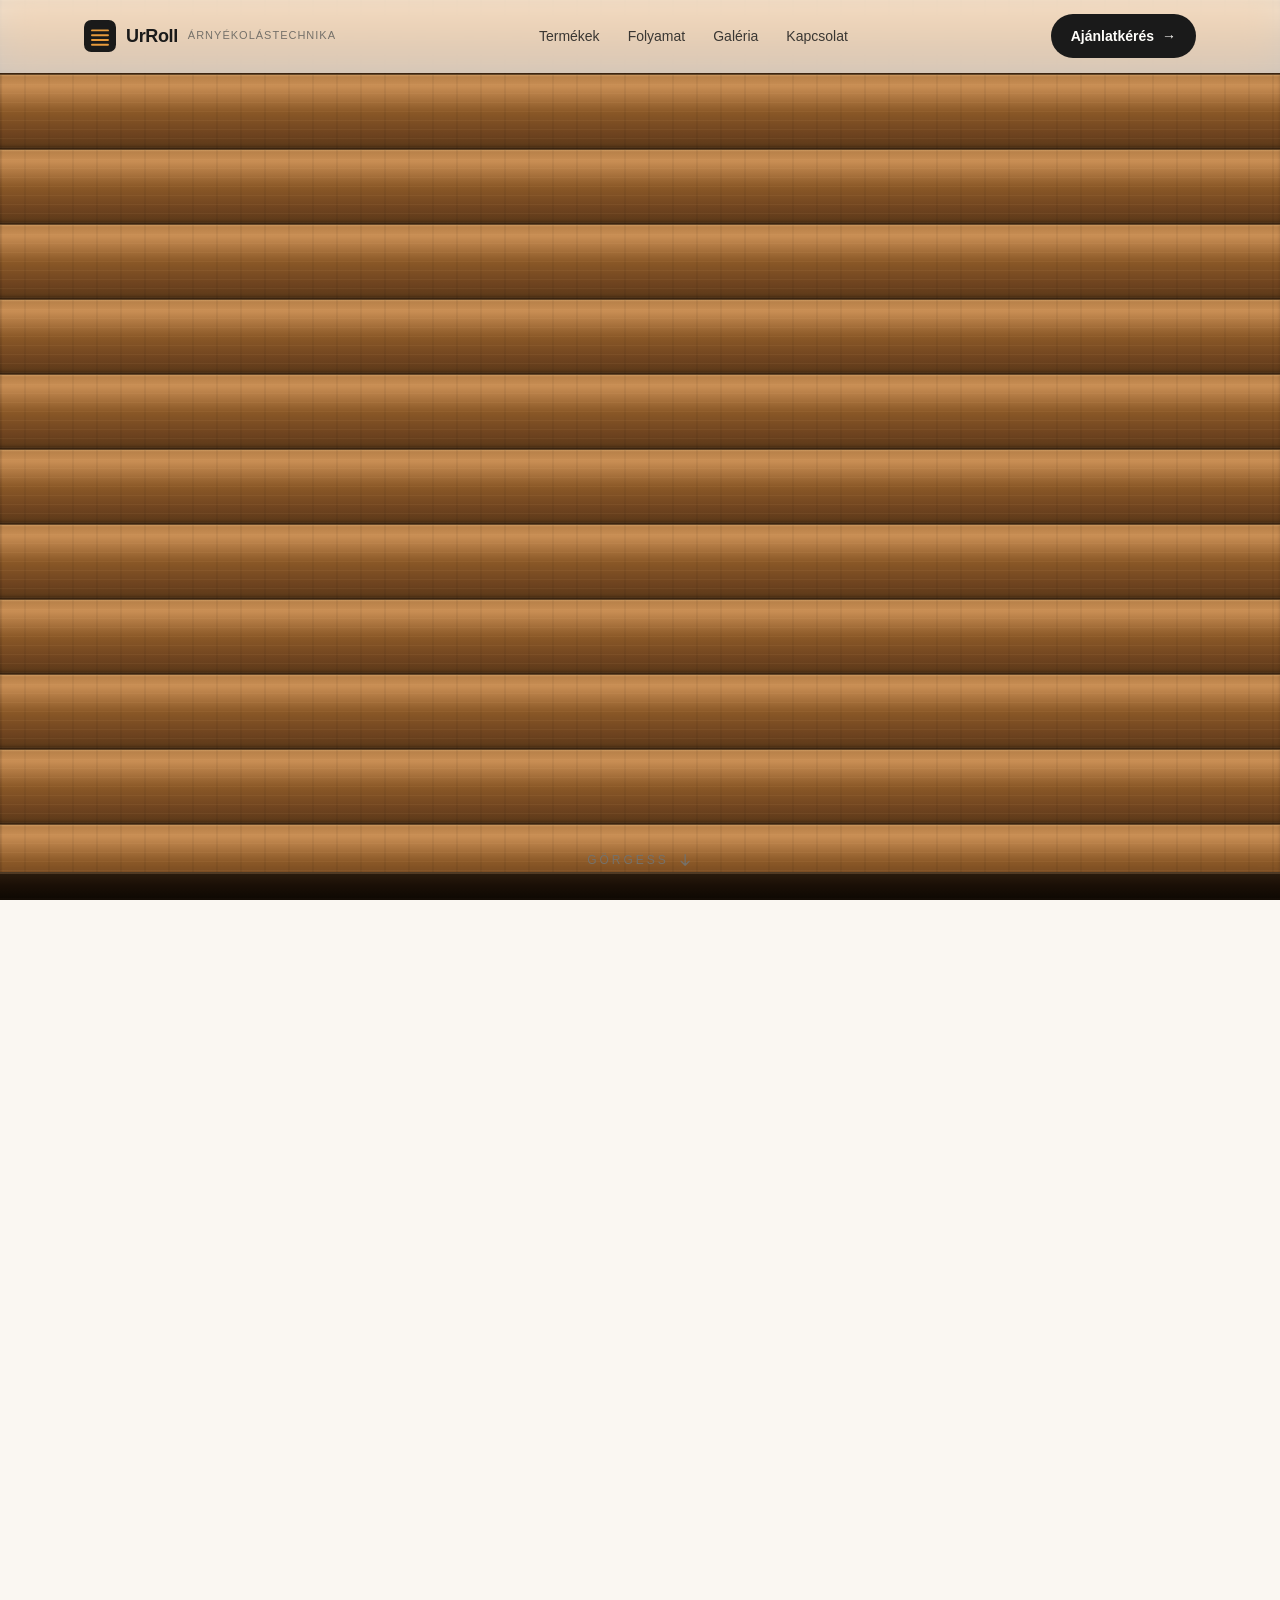
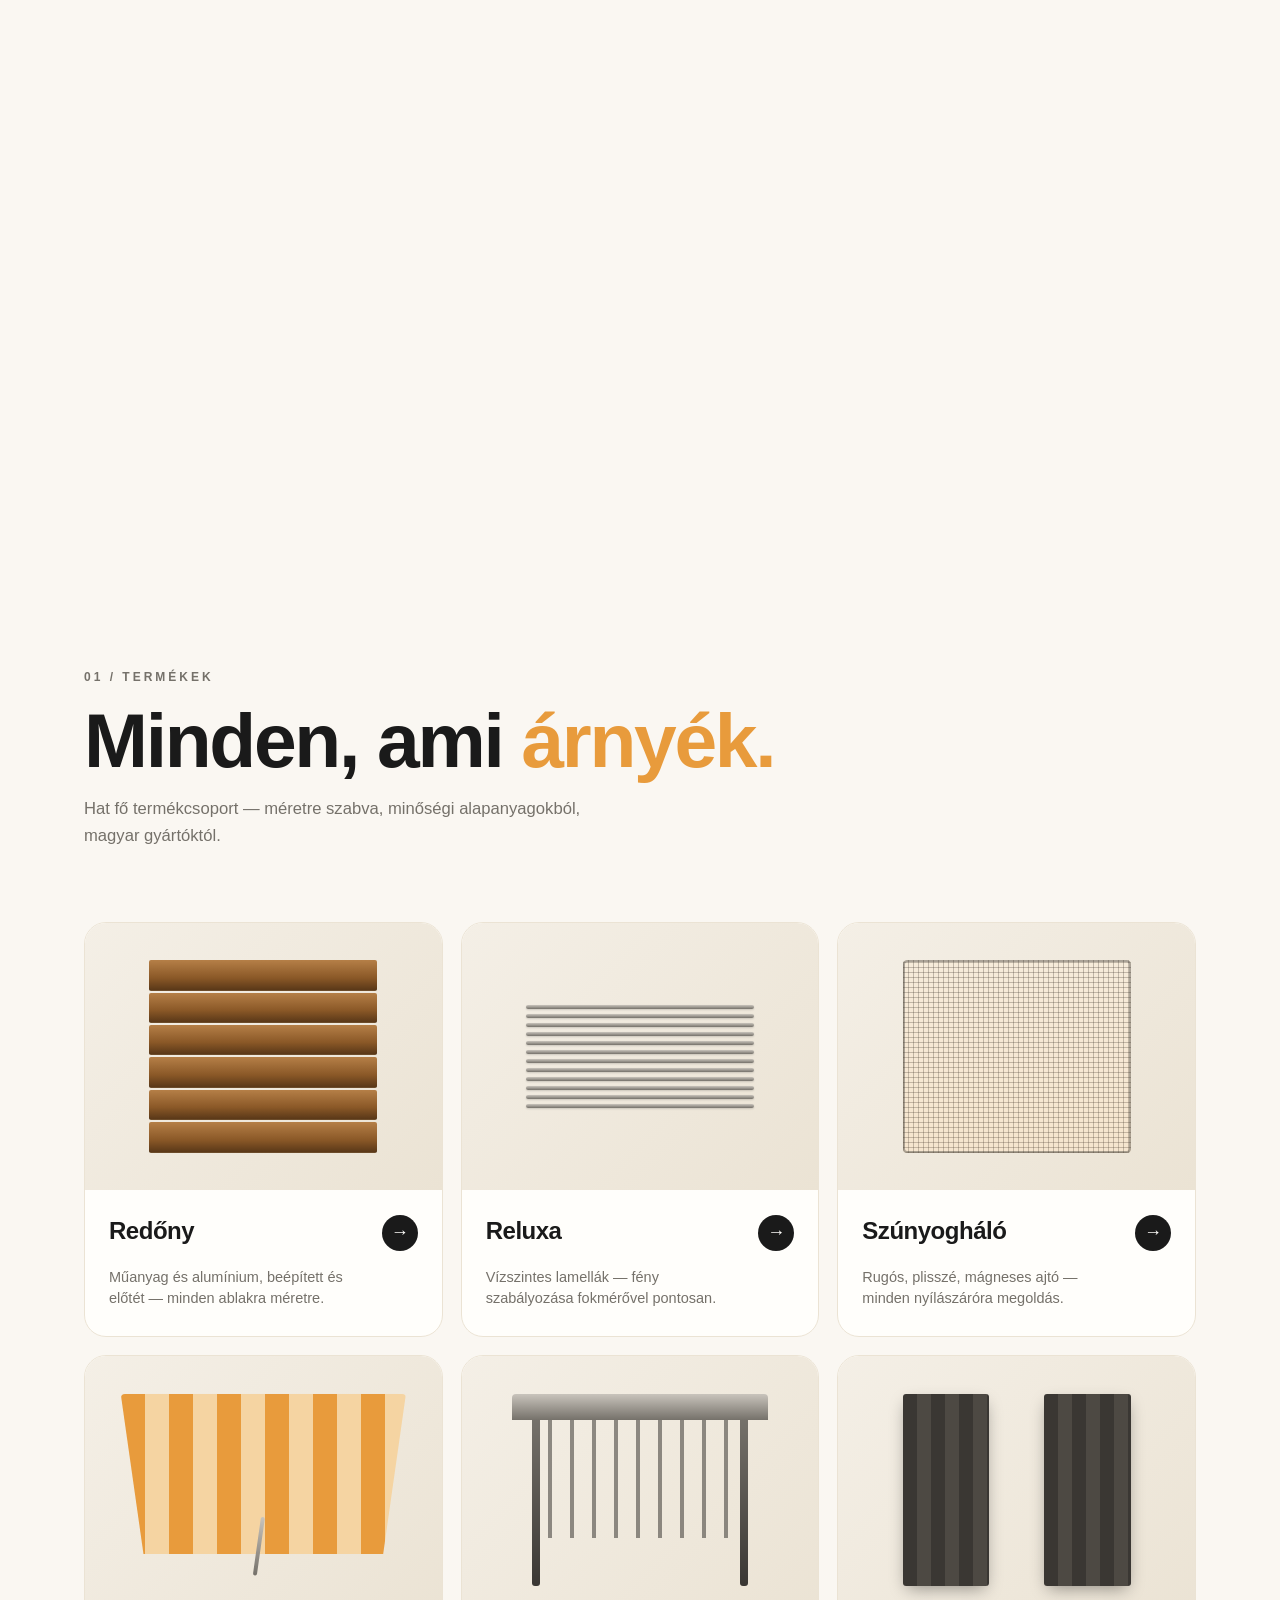
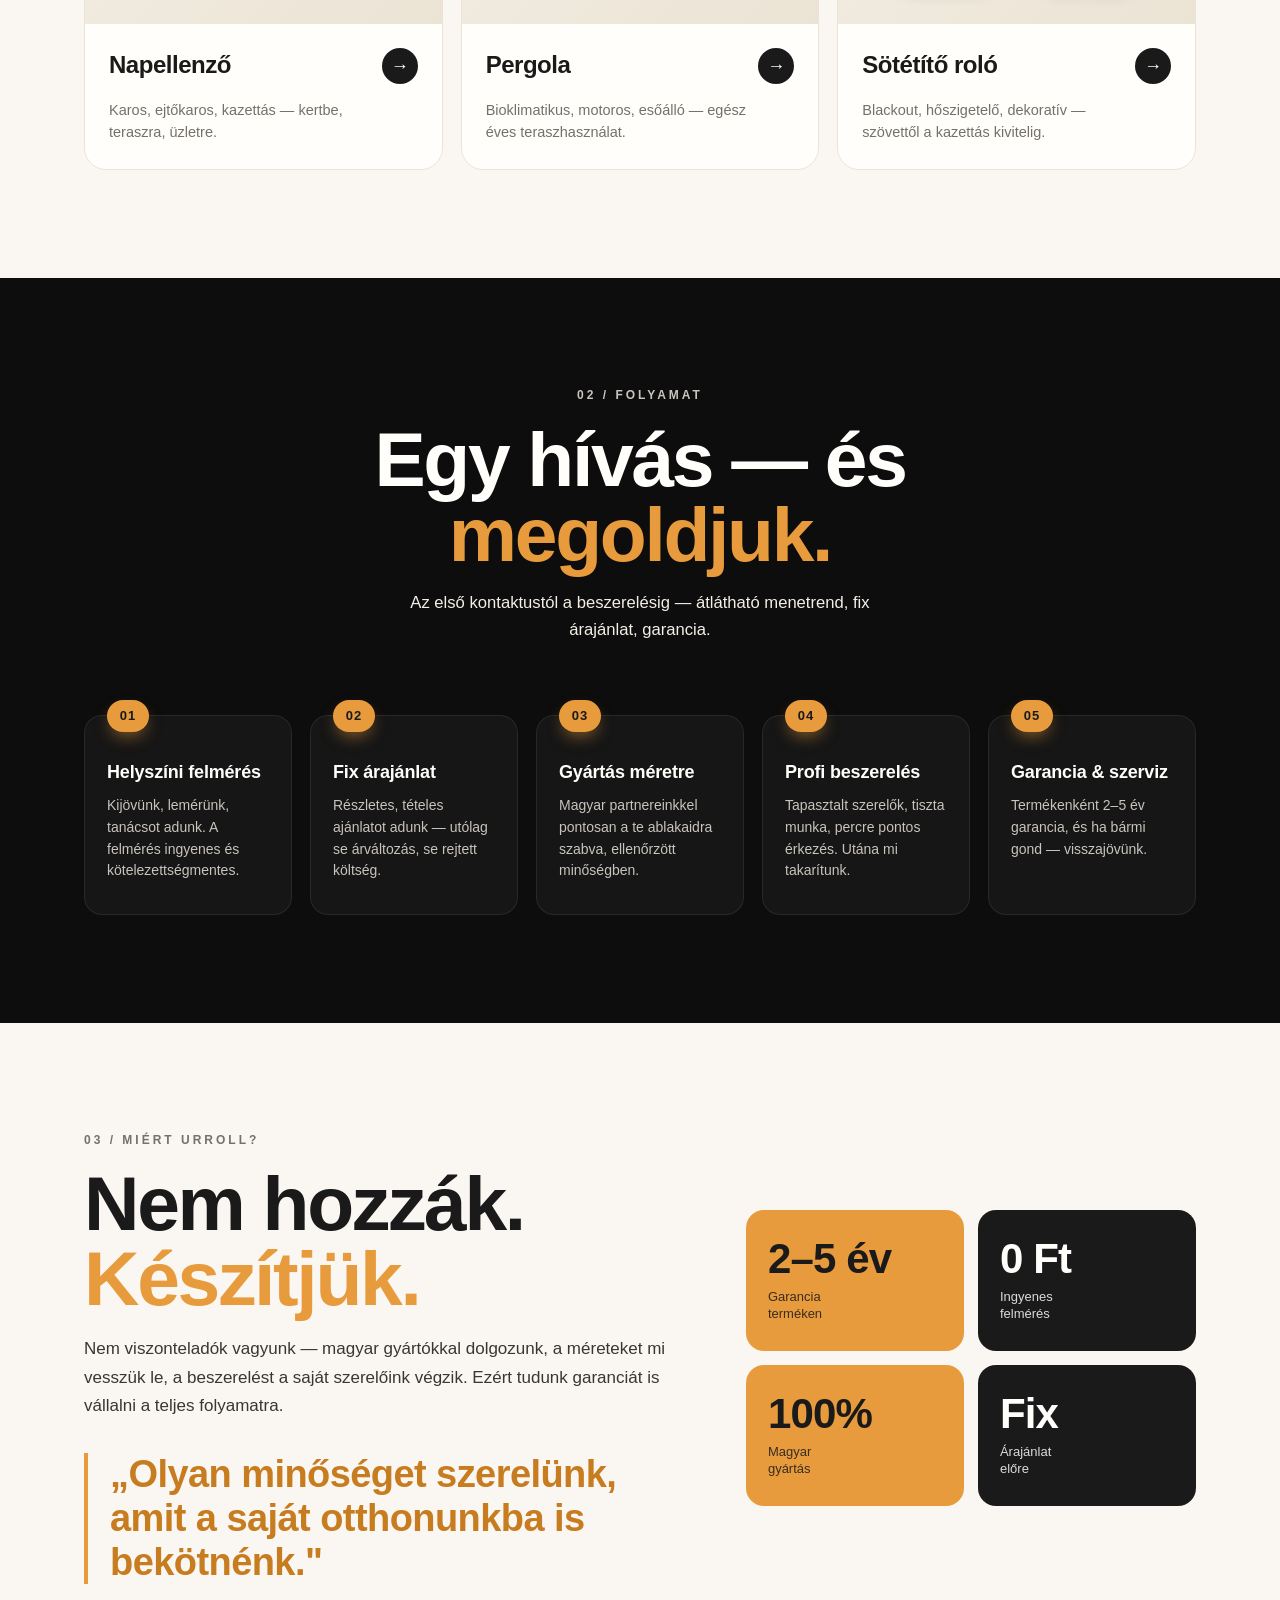
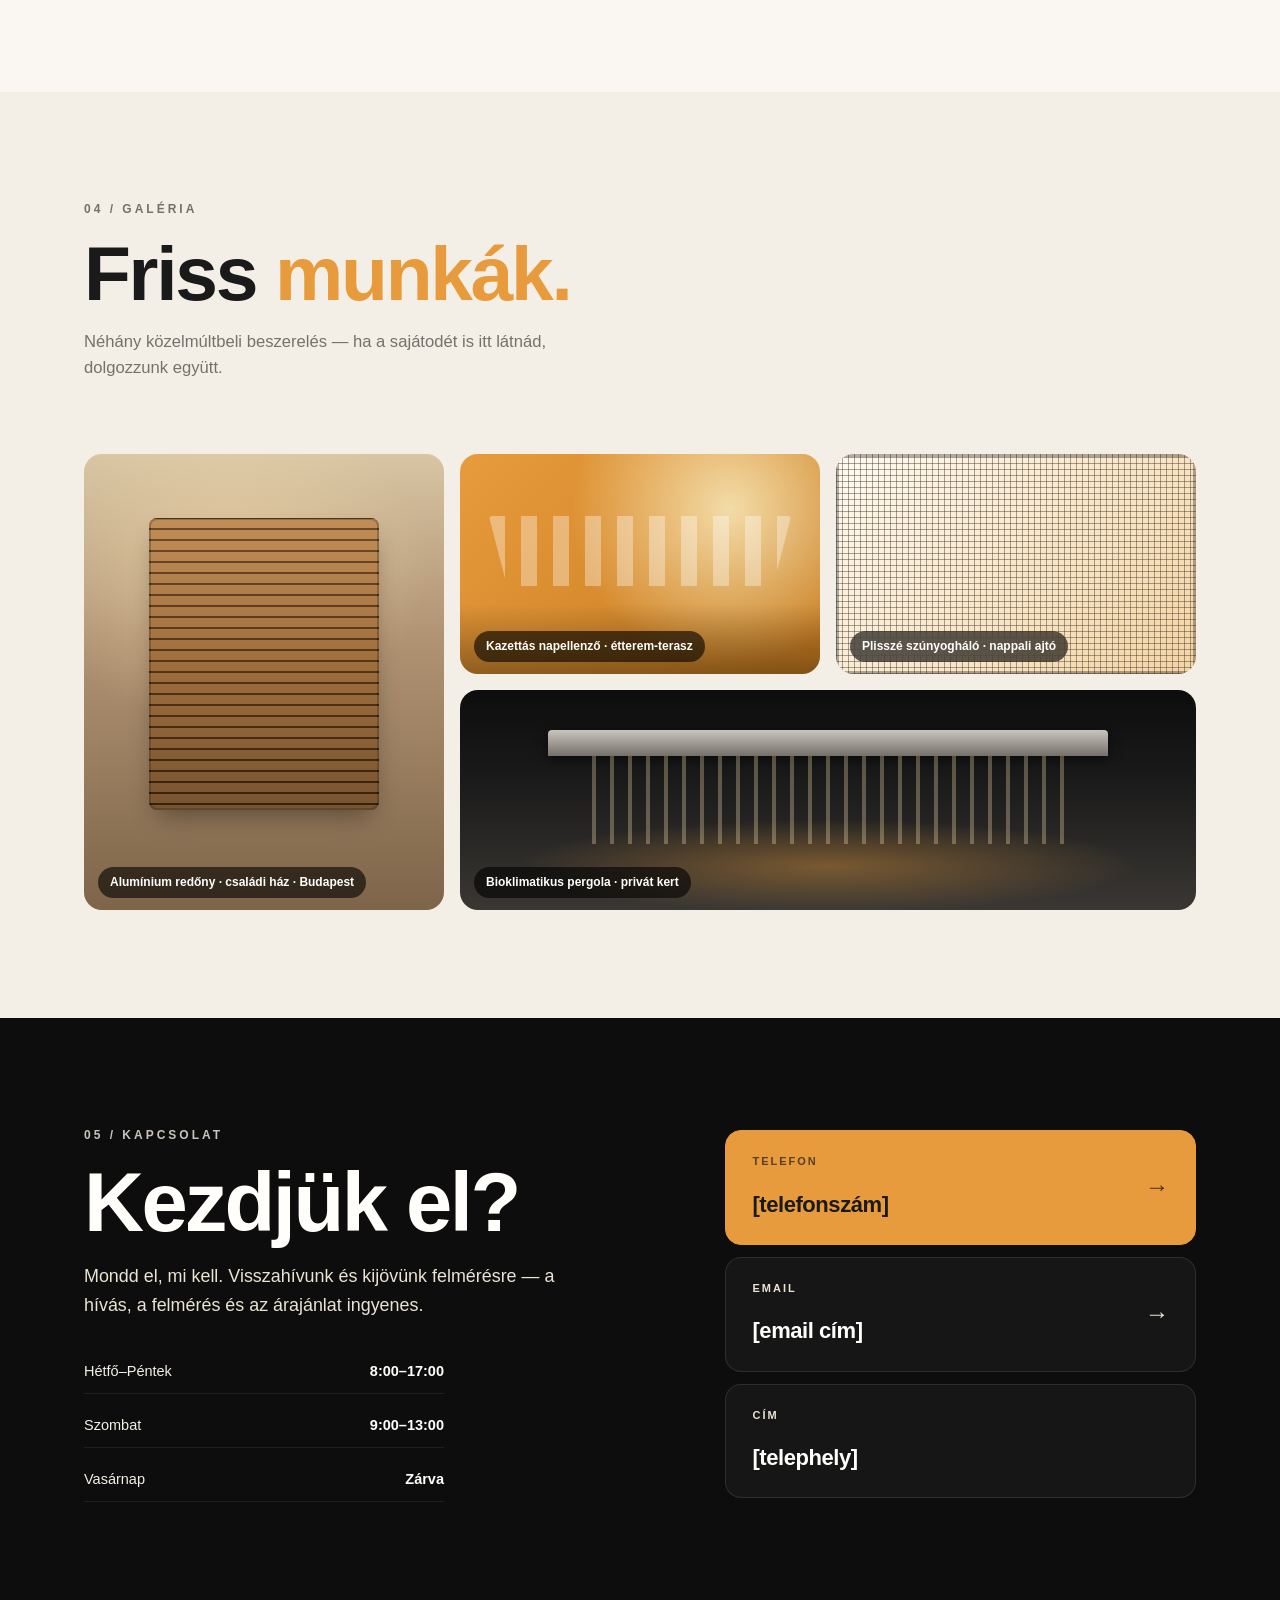
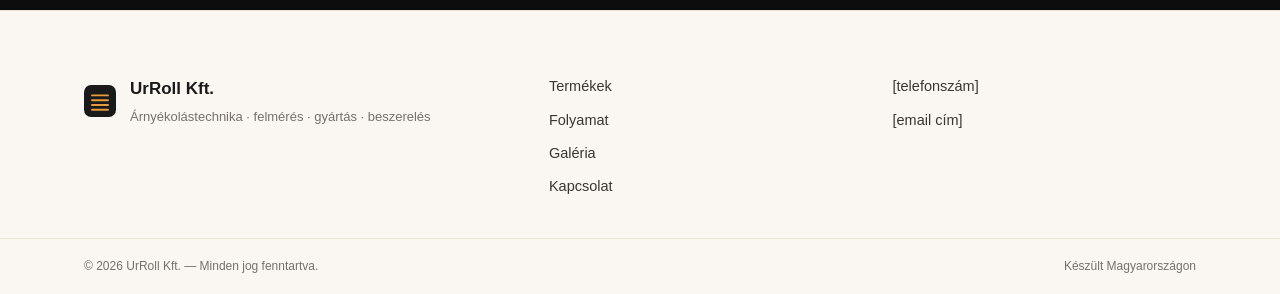
==== urroll/index.html @ bce59190 "Add UrRoll Árnyékolástechnika site New project in urroll/ subfolder. Letisztult fiatalos design with" ====
<!doctype html>
<html lang="hu">
<head>
<meta charset="utf-8" />
<meta name="viewport" content="width=device-width,initial-scale=1" />
<title>UrRoll — Árnyékolástechnika</title>
<meta name="description" content="UrRoll Árnyékolástechnika Kft. — Redőny, reluxa, napellenző, szúnyogháló. Felmérés, gyártás, beszerelés egy kézből." />
<link rel="stylesheet" href="styles.css" />
</head>
<body>

<!-- ─── NAV ─── -->
<header class="nav">
  <div class="nav-inner">
    <a class="brand" href="#top" aria-label="UrRoll kezdőlap">
      <svg class="brand-mark" viewBox="0 0 40 40" aria-hidden="true">
        <!-- Stilizált redőny ikon: 4 vízszintes vonal -->
        <rect width="40" height="40" rx="9" fill="#1a1a1a"/>
        <g stroke="#E89B3C" stroke-width="2.4" stroke-linecap="round">
          <line x1="10" y1="13" x2="30" y2="13"/>
          <line x1="10" y1="19" x2="30" y2="19"/>
          <line x1="10" y1="25" x2="30" y2="25"/>
          <line x1="10" y1="31" x2="30" y2="31"/>
        </g>
      </svg>
      <span class="brand-name">UrRoll</span>
      <span class="brand-tag">árnyékolástechnika</span>
    </a>
    <nav class="nav-links" aria-label="Fő menü">
      <a href="#termekek">Termékek</a>
      <a href="#folyamat">Folyamat</a>
      <a href="#galeria">Galéria</a>
      <a href="#kapcsolat">Kapcsolat</a>
    </nav>
    <a class="nav-cta" href="#kapcsolat">
      Ajánlatkérés <span aria-hidden="true">→</span>
    </a>
  </div>
</header>

<!-- Vékony progress bar -->
<div class="scroll-progress" aria-hidden="true"><span></span></div>

<main id="top">

  <!-- ═══════════════════════════════════════════════════════════
       HERO + REDŐNY ANIMÁCIÓ
       A scene-wrap 240vh magas; a stage sticky a viewport tetején.
       Görgetésre a redőny felhúzódik clip-path-szal és az „alsó léc"
       transzformációval, miközben alóla előtűnik a meleg háttér.
       ═══════════════════════════════════════════════════════════ -->
  <section class="hero" data-scene="hero">
    <div class="hero-stage">

      <!-- ① Háttér: meleg fényű ablakkép -->
      <div class="hero-bg" aria-hidden="true">
        <div class="hero-bg-glow"></div>
        <div class="hero-bg-window">
          <!-- Egyszerű ablakkeret + tájvázlat háttér -->
          <div class="window-pane">
            <div class="landscape">
              <div class="sky"></div>
              <div class="sun"></div>
              <div class="hills hills-far"></div>
              <div class="hills hills-near"></div>
            </div>
          </div>
        </div>
      </div>

      <!-- ② Szöveg középre, kezdetben átlátszó, redőny mögött látszik -->
      <div class="hero-copy">
        <p class="eyebrow">UrRoll · Árnyékolástechnika</p>
        <h1 class="hero-title">
          Engedd be<br/>
          a <span class="accent">fényt.</span>
        </h1>
        <p class="hero-lede">
          Redőny, reluxa, napellenző, szúnyogháló — felmérés,
          gyártás, beszerelés egy kézből.
        </p>
        <div class="hero-cta-row">
          <a class="btn btn--primary" href="#kapcsolat">
            Ajánlatot kérek
          </a>
          <a class="btn btn--ghost" href="#termekek">
            Termékek →
          </a>
        </div>
      </div>

      <!-- ③ A redőny — 10 lamella + alsó léc -->
      <div class="blind" aria-hidden="true">
        <div class="blind-slats">
          <div class="slat"></div>
          <div class="slat"></div>
          <div class="slat"></div>
          <div class="slat"></div>
          <div class="slat"></div>
          <div class="slat"></div>
          <div class="slat"></div>
          <div class="slat"></div>
          <div class="slat"></div>
          <div class="slat"></div>
          <div class="slat"></div>
          <div class="slat"></div>
        </div>
      </div>
      <!-- Alsó léc — külön elem, hogy a görgetésnél „pulled up" érzete legyen -->
      <div class="blind-rail" aria-hidden="true">
        <div class="rail-cord rail-cord--l"></div>
        <div class="rail-cord rail-cord--r"></div>
        <div class="rail-bar"></div>
      </div>

      <!-- Görgess hint a sticky stage alján -->
      <a class="hero-scroll-hint" href="#termekek">
        <span>Görgess</span>
        <svg width="16" height="16" viewBox="0 0 24 24" aria-hidden="true">
          <path d="M12 4v16m0 0l-6-6m6 6l6-6" stroke="currentColor" stroke-width="2" fill="none" stroke-linecap="round"/>
        </svg>
      </a>

    </div>
  </section>


  <!-- ═══════════════════════════════════════════════════════════
       TERMÉKEK
       Editorial-style image cards (CSS-art product visuals)
       ═══════════════════════════════════════════════════════════ -->
  <section class="section" id="termekek">
    <div class="container">
      <header class="section-head">
        <p class="section-num">01 / Termékek</p>
        <h2 class="section-title">
          Minden, ami <span class="accent">árnyék.</span>
        </h2>
        <p class="section-sub">
          Hat fő termékcsoport — méretre szabva, minőségi
          alapanyagokból, magyar gyártóktól.
        </p>
      </header>

      <div class="products">
        <a class="product" href="#kapcsolat" data-product="redony">
          <div class="product-visual">
            <div class="pv-redony">
              <div class="pv-slat"></div><div class="pv-slat"></div>
              <div class="pv-slat"></div><div class="pv-slat"></div>
              <div class="pv-slat"></div><div class="pv-slat"></div>
            </div>
          </div>
          <div class="product-body">
            <h3>Redőny</h3>
            <p>Műanyag és alumínium, beépített és előtét — minden ablakra méretre.</p>
            <span class="product-arrow">→</span>
          </div>
        </a>

        <a class="product" href="#kapcsolat" data-product="reluxa">
          <div class="product-visual">
            <div class="pv-reluxa">
              <i></i><i></i><i></i><i></i><i></i><i></i><i></i><i></i><i></i><i></i><i></i><i></i>
            </div>
          </div>
          <div class="product-body">
            <h3>Reluxa</h3>
            <p>Vízszintes lamellák — fény szabályozása fokmérővel pontosan.</p>
            <span class="product-arrow">→</span>
          </div>
        </a>

        <a class="product" href="#kapcsolat" data-product="szunyog">
          <div class="product-visual">
            <div class="pv-szunyog"></div>
          </div>
          <div class="product-body">
            <h3>Szúnyogháló</h3>
            <p>Rugós, plisszé, mágneses ajtó — minden nyílászáróra megoldás.</p>
            <span class="product-arrow">→</span>
          </div>
        </a>

        <a class="product" href="#kapcsolat" data-product="napellenzo">
          <div class="product-visual">
            <div class="pv-napellenzo">
              <div class="pv-fabric"></div>
              <div class="pv-arm"></div>
            </div>
          </div>
          <div class="product-body">
            <h3>Napellenző</h3>
            <p>Karos, ejtőkaros, kazettás — kertbe, teraszra, üzletre.</p>
            <span class="product-arrow">→</span>
          </div>
        </a>

        <a class="product" href="#kapcsolat" data-product="pergola">
          <div class="product-visual">
            <div class="pv-pergola">
              <div class="pv-roof"></div>
              <div class="pv-pillar pv-pillar--l"></div>
              <div class="pv-pillar pv-pillar--r"></div>
            </div>
          </div>
          <div class="product-body">
            <h3>Pergola</h3>
            <p>Bioklimatikus, motoros, esőálló — egész éves teraszhasználat.</p>
            <span class="product-arrow">→</span>
          </div>
        </a>

        <a class="product" href="#kapcsolat" data-product="sotetito">
          <div class="product-visual">
            <div class="pv-sotetito">
              <div class="pv-curtain pv-curtain--l"></div>
              <div class="pv-curtain pv-curtain--r"></div>
            </div>
          </div>
          <div class="product-body">
            <h3>Sötétítő roló</h3>
            <p>Blackout, hőszigetelő, dekoratív — szövettől a kazettás kivitelig.</p>
            <span class="product-arrow">→</span>
          </div>
        </a>
      </div>
    </div>
  </section>


  <!-- ═══════════════════════════════════════════════════════════
       FOLYAMAT
       ═══════════════════════════════════════════════════════════ -->
  <section class="section section--dark" id="folyamat">
    <div class="container">
      <header class="section-head section-head--center">
        <p class="section-num">02 / Folyamat</p>
        <h2 class="section-title">
          Egy hívás — és <span class="accent">megoldjuk.</span>
        </h2>
        <p class="section-sub">
          Az első kontaktustól a beszerelésig — átlátható menetrend,
          fix árajánlat, garancia.
        </p>
      </header>

      <ol class="process">
        <li class="process-step">
          <span class="process-num">01</span>
          <h3>Helyszíni felmérés</h3>
          <p>Kijövünk, lemérünk, tanácsot adunk. A felmérés ingyenes és kötelezettségmentes.</p>
        </li>
        <li class="process-step">
          <span class="process-num">02</span>
          <h3>Fix árajánlat</h3>
          <p>Részletes, tételes ajánlatot adunk — utólag se árváltozás, se rejtett költség.</p>
        </li>
        <li class="process-step">
          <span class="process-num">03</span>
          <h3>Gyártás méretre</h3>
          <p>Magyar partnereinkkel pontosan a te ablakaidra szabva, ellenőrzött minőségben.</p>
        </li>
        <li class="process-step">
          <span class="process-num">04</span>
          <h3>Profi beszerelés</h3>
          <p>Tapasztalt szerelők, tiszta munka, percre pontos érkezés. Utána mi takarítunk.</p>
        </li>
        <li class="process-step">
          <span class="process-num">05</span>
          <h3>Garancia &amp; szerviz</h3>
          <p>Termékenként 2–5 év garancia, és ha bármi gond — visszajövünk.</p>
        </li>
      </ol>
    </div>
  </section>


  <!-- ═══════════════════════════════════════════════════════════
       MIÉRT MINKET
       ═══════════════════════════════════════════════════════════ -->
  <section class="section section--why">
    <div class="container">
      <div class="why-grid">
        <div class="why-text">
          <p class="section-num">03 / Miért UrRoll?</p>
          <h2 class="section-title">
            Nem hozzák.<br/>
            <span class="accent">Készítjük.</span>
          </h2>
          <p class="why-p">
            Nem viszonteladók vagyunk — magyar gyártókkal dolgozunk,
            a méreteket mi vesszük le, a beszerelést a saját
            szerelőink végzik. Ezért tudunk garanciát is vállalni
            a teljes folyamatra.
          </p>
          <blockquote class="pull-quote" data-reveal-words>
            „Olyan minőséget szerelünk, amit a saját otthonunkba is bekötnénk."
          </blockquote>
        </div>

        <ul class="badges">
          <li class="badge">
            <span class="badge-num" data-count="2" data-suffix="–5 év">2</span>
            <span class="badge-label">Garancia<br/>terméken</span>
          </li>
          <li class="badge">
            <span class="badge-num">0 Ft</span>
            <span class="badge-label">Ingyenes<br/>felmérés</span>
          </li>
          <li class="badge">
            <span class="badge-num" data-count="100" data-suffix="%">100%</span>
            <span class="badge-label">Magyar<br/>gyártás</span>
          </li>
          <li class="badge">
            <span class="badge-num">Fix</span>
            <span class="badge-label">Árajánlat<br/>előre</span>
          </li>
        </ul>
      </div>
    </div>
  </section>


  <!-- ═══════════════════════════════════════════════════════════
       GALÉRIA — minimal, csak fotó-placeholderek
       ═══════════════════════════════════════════════════════════ -->
  <section class="section section--gallery" id="galeria">
    <div class="container">
      <header class="section-head">
        <p class="section-num">04 / Galéria</p>
        <h2 class="section-title">
          Friss <span class="accent">munkák.</span>
        </h2>
        <p class="section-sub">
          Néhány közelmúltbeli beszerelés — ha a sajátodét is itt
          látnád, dolgozzunk együtt.
        </p>
      </header>

      <div class="gallery">
        <figure class="gal-item gal-item--tall">
          <div class="gal-photo gal-1"></div>
          <figcaption>Alumínium redőny · családi ház · Budapest</figcaption>
        </figure>
        <figure class="gal-item">
          <div class="gal-photo gal-2"></div>
          <figcaption>Kazettás napellenző · étterem-terasz</figcaption>
        </figure>
        <figure class="gal-item">
          <div class="gal-photo gal-3"></div>
          <figcaption>Plisszé szúnyogháló · nappali ajtó</figcaption>
        </figure>
        <figure class="gal-item gal-item--wide">
          <div class="gal-photo gal-4"></div>
          <figcaption>Bioklimatikus pergola · privát kert</figcaption>
        </figure>
      </div>

      <!-- TODO: A .gal-photo elemekbe töltsd a saját fotódat — ha az
           assets/gal-1.jpg ... gal-4.jpg ott van, a JS lecseréli a
           dekoratív CSS hátteret a valódi képre. -->
    </div>
  </section>


  <!-- ═══════════════════════════════════════════════════════════
       KAPCSOLAT
       ═══════════════════════════════════════════════════════════ -->
  <section class="section section--cta" id="kapcsolat">
    <div class="container">
      <div class="cta-grid">
        <div class="cta-text">
          <p class="section-num">05 / Kapcsolat</p>
          <h2 class="section-title section-title--xl">
            Kezdjük el?
          </h2>
          <p class="cta-sub">
            Mondd el, mi kell. Visszahívunk és kijövünk
            felmérésre — a hívás, a felmérés és az árajánlat
            ingyenes.
          </p>
          <!-- TODO: cseréld a placeholder elérhetőségeket -->
          <ul class="cta-meta">
            <li><span>Hétfő–Péntek</span><strong>8:00–17:00</strong></li>
            <li><span>Szombat</span><strong>9:00–13:00</strong></li>
            <li><span>Vasárnap</span><strong>Zárva</strong></li>
          </ul>
        </div>

        <div class="cta-cards">
          <a class="cta-card cta-card--primary" href="tel:+36000000000">
            <span class="cta-card-label">Telefon</span>
            <span class="cta-card-value">[telefonszám]</span>
            <span class="cta-card-arrow">→</span>
          </a>
          <a class="cta-card" href="mailto:info@urroll.hu">
            <span class="cta-card-label">Email</span>
            <span class="cta-card-value">[email cím]</span>
            <span class="cta-card-arrow">→</span>
          </a>
          <div class="cta-card">
            <span class="cta-card-label">Cím</span>
            <span class="cta-card-value">[telephely]</span>
          </div>
        </div>
      </div>
    </div>
  </section>

  <footer class="foot">
    <div class="container foot-grid">
      <div class="foot-brand">
        <svg class="brand-mark" viewBox="0 0 40 40" aria-hidden="true">
          <rect width="40" height="40" rx="9" fill="#1a1a1a"/>
          <g stroke="#E89B3C" stroke-width="2.4" stroke-linecap="round">
            <line x1="10" y1="13" x2="30" y2="13"/>
            <line x1="10" y1="19" x2="30" y2="19"/>
            <line x1="10" y1="25" x2="30" y2="25"/>
            <line x1="10" y1="31" x2="30" y2="31"/>
          </g>
        </svg>
        <div>
          <strong>UrRoll Kft.</strong>
          <p>Árnyékolástechnika · felmérés · gyártás · beszerelés</p>
        </div>
      </div>
      <nav class="foot-links" aria-label="Lábléc menü">
        <a href="#termekek">Termékek</a>
        <a href="#folyamat">Folyamat</a>
        <a href="#galeria">Galéria</a>
        <a href="#kapcsolat">Kapcsolat</a>
      </nav>
      <div class="foot-contact">
        <a href="tel:+36000000000">[telefonszám]</a>
        <a href="mailto:info@urroll.hu">[email cím]</a>
      </div>
    </div>
    <div class="foot-bottom">
      <div class="container foot-bottom-row">
        <span>© <span id="year"></span> UrRoll Kft. — Minden jog fenntartva.</span>
        <span>Készült Magyarországon</span>
      </div>
    </div>
  </footer>

</main>

<script src="script.js" defer></script>
</body>
</html>
---- urroll/styles.css ----
/* ═══════════════════════════════════════════════════════════════
   UrRoll — Árnyékolástechnika
   Letisztult, fiatalos, eye-catching scroll-driven hero
   ═══════════════════════════════════════════════════════════════ */
:root {
  /* Színpaletta — meleg krém + szénszürke + borostyán */
  --cream:        #FAF7F2;
  --cream-50:     #FFFEFB;
  --cream-100:    #F4EFE6;
  --cream-200:    #EBE3D4;
  --ink-300:      #C9C4BC;
  --ink-500:      #75716A;
  --ink-700:      #3A3733;
  --ink-900:      #1A1A1A;
  --ink-950:      #0D0D0D;

  --amber:        #E89B3C;      /* signature warm */
  --amber-dark:   #C77C20;
  --amber-soft:   #FFE5C5;

  /* Fa-textúrás redőny lamella */
  --slat-top:     #B57F47;
  --slat-mid:     #8A5827;
  --slat-bot:     #5A3818;
  --slat-shadow:  rgba(0,0,0,.35);

  /* Fő tipográfia */
  --font-display: "Archivo", "Helvetica Neue", Helvetica, Arial, sans-serif;
  --font-body:    "Inter", "Helvetica Neue", Helvetica, Arial, sans-serif;

  /* Easings */
  --ease-out:  cubic-bezier(.22,.61,.36,1);
  --ease-io:   cubic-bezier(.65,.05,.36,1);

  --maxw:      1240px;
  --pad-x:     clamp(20px, 5vw, 64px);
}

*,*::before,*::after { box-sizing: border-box; }
html { scroll-behavior: smooth; -webkit-text-size-adjust: 100%; }
body {
  margin: 0;
  font-family: var(--font-body);
  font-size: 17px;
  line-height: 1.6;
  color: var(--ink-900);
  background: var(--cream);
  -webkit-font-smoothing: antialiased;
  text-rendering: optimizeLegibility;
}
img,svg { display: block; max-width: 100%; }
a { color: inherit; text-decoration: none; }
button { font: inherit; }

.container {
  max-width: var(--maxw);
  margin: 0 auto;
  padding-left: var(--pad-x);
  padding-right: var(--pad-x);
  width: 100%;
}
.accent { color: var(--amber); }

/* ═══════════════════════════════════════════════════════════════
   PROGRESS BAR
   ═══════════════════════════════════════════════════════════════ */
.scroll-progress {
  position: fixed; top: 0; left: 0; right: 0;
  height: 2px;
  z-index: 60;
  pointer-events: none;
}
.scroll-progress > span {
  display: block;
  height: 100%;
  width: 0;
  background: var(--amber);
}

/* ═══════════════════════════════════════════════════════════════
   NAV
   ═══════════════════════════════════════════════════════════════ */
.nav {
  position: fixed;
  top: 0; left: 0; right: 0;
  z-index: 50;
  background: rgba(250,247,242,.75);
  backdrop-filter: blur(16px) saturate(170%);
  -webkit-backdrop-filter: blur(16px) saturate(170%);
  border-bottom: 1px solid transparent;
  transition: background .3s var(--ease-out), border-color .3s var(--ease-out);
}
.nav.scrolled {
  background: rgba(250,247,242,.95);
  border-color: var(--cream-200);
}
.nav-inner {
  max-width: var(--maxw);
  margin: 0 auto;
  padding: 14px var(--pad-x);
  display: flex;
  align-items: center;
  justify-content: space-between;
  gap: 24px;
}
.brand {
  display: flex; align-items: center; gap: 10px;
  color: var(--ink-900);
}
.brand-mark { width: 32px; height: 32px; }
.brand-name {
  font-family: var(--font-display);
  font-weight: 900;
  font-size: 18px;
  letter-spacing: -.02em;
  line-height: 1;
}
.brand-tag {
  font-size: 11px;
  color: var(--ink-500);
  letter-spacing: 1px;
  text-transform: uppercase;
}
@media (max-width: 720px) { .brand-tag { display: none; } }

.nav-links {
  display: flex;
  gap: 28px;
  font-size: 14px;
  font-weight: 500;
  color: var(--ink-700);
}
.nav-links a {
  position: relative;
  padding: 6px 0;
  transition: color .2s var(--ease-out);
}
.nav-links a::after {
  content: "";
  position: absolute;
  left: 0; right: 0; bottom: 0;
  height: 2px;
  background: var(--amber);
  transform: scaleX(0);
  transform-origin: left;
  transition: transform .25s var(--ease-out);
}
.nav-links a:hover { color: var(--ink-900); }
.nav-links a:hover::after { transform: scaleX(1); }

.nav-cta {
  display: inline-flex;
  align-items: center;
  gap: 8px;
  padding: 11px 20px;
  border-radius: 999px;
  background: var(--ink-900);
  color: var(--cream-50);
  font-weight: 600;
  font-size: 14px;
  transition: background .2s var(--ease-out), transform .2s var(--ease-out);
}
.nav-cta:hover { background: var(--amber); color: var(--ink-900); transform: translateY(-1px); }
@media (max-width: 880px) {
  .nav-links { display: none; }
}

/* ═══════════════════════════════════════════════════════════════
   TIPOGRÁFIA
   ═══════════════════════════════════════════════════════════════ */
.eyebrow {
  display: inline-flex;
  align-items: center;
  gap: 8px;
  font-family: var(--font-display);
  font-size: 12px;
  font-weight: 700;
  letter-spacing: 3px;
  text-transform: uppercase;
  color: var(--amber);
  margin: 0;
}
.section-num {
  font-family: var(--font-display);
  font-size: 12px;
  font-weight: 800;
  letter-spacing: 3px;
  text-transform: uppercase;
  color: var(--ink-500);
  margin: 0 0 16px;
}
.section-title {
  font-family: var(--font-display);
  font-weight: 900;
  font-size: clamp(40px, 6vw, 88px);
  line-height: .98;
  letter-spacing: -.03em;
  margin: 0 0 18px;
  color: var(--ink-900);
}
.section-title--xl {
  font-size: clamp(44px, 6.5vw, 108px);
  line-height: 1.0;
}
.section-sub {
  font-size: clamp(16px, 1.3vw, 19px);
  line-height: 1.6;
  color: var(--ink-500);
  margin: 0;
  max-width: 56ch;
}
.section { padding: clamp(80px, 12vh, 140px) 0; }
.section--dark { background: var(--ink-950); color: var(--cream-100); }
.section--dark .section-title { color: var(--cream-50); }
.section--dark .section-num   { color: var(--ink-300); }
.section--dark .section-sub   { color: var(--cream-100); }

.section-head { max-width: 720px; margin-bottom: clamp(40px, 6vw, 72px); }
.section-head--center {
  margin-left: auto; margin-right: auto;
  text-align: center;
}
.section-head--center .section-sub { margin-left: auto; margin-right: auto; }

/* ═══════════════════════════════════════════════════════════════
   BUTTONS
   ═══════════════════════════════════════════════════════════════ */
.btn {
  display: inline-flex;
  align-items: center;
  gap: 10px;
  padding: 16px 28px;
  border-radius: 999px;
  font-weight: 700;
  font-size: 15px;
  cursor: pointer;
  transition: transform .2s var(--ease-out), background .2s var(--ease-out), color .2s var(--ease-out);
  border: none;
}
.btn--primary {
  background: var(--amber);
  color: var(--ink-900);
  box-shadow: 0 8px 22px -6px rgba(232,155,60,.55);
}
.btn--primary:hover {
  background: var(--ink-900);
  color: var(--cream-50);
  transform: translateY(-2px);
}
.btn--ghost {
  background: rgba(255,255,255,.06);
  color: var(--cream-50);
  border: 1.5px solid rgba(255,255,255,.25);
  backdrop-filter: blur(8px);
}
.btn--ghost:hover {
  background: rgba(255,255,255,.15);
  border-color: rgba(255,255,255,.5);
  transform: translateY(-2px);
}
/* Hero ghost is over light bg, swap colors */
.hero-cta-row .btn--ghost {
  background: rgba(26,26,26,.04);
  color: var(--ink-900);
  border-color: var(--ink-300);
}
.hero-cta-row .btn--ghost:hover {
  background: var(--ink-900);
  color: var(--cream-50);
  border-color: var(--ink-900);
}

/* ═══════════════════════════════════════════════════════════════
   HERO + BLIND ANIMATION
   ═══════════════════════════════════════════════════════════════ */
.hero {
  position: relative;
  height: 240vh;            /* hosszú scroll szakasz, hogy a redőny ráérjen */
  background: var(--cream);
}
.hero-stage {
  position: sticky;
  top: 0;
  height: 100vh;
  overflow: hidden;
  isolation: isolate;
}

/* ─── ① háttér: meleg „kintről" érkező napsütés ─── */
.hero-bg {
  position: absolute;
  inset: 0;
  z-index: 0;
  background: linear-gradient(180deg, #fff8ed 0%, #fbe6c8 60%, #f5d4a2 100%);
}
.hero-bg-glow {
  position: absolute;
  inset: 0;
  background:
    radial-gradient(ellipse 70% 60% at 65% 38%, rgba(255, 220, 160, .9), transparent 60%),
    radial-gradient(ellipse 50% 40% at 30% 70%, rgba(232, 155, 60, .25), transparent 70%);
}
.hero-bg-window {
  position: absolute;
  inset: 0;
  display: flex;
  align-items: center;
  justify-content: center;
}
.window-pane {
  width: min(900px, 78vw);
  aspect-ratio: 16 / 10;
  background: linear-gradient(180deg, #fff 0%, #fffbf3 100%);
  border-radius: 14px;
  box-shadow:
    0 50px 100px -40px rgba(58, 55, 51, .25),
    0 4px 12px rgba(0,0,0,.08);
  overflow: hidden;
  position: relative;
}
.window-pane::before {
  /* window cross — vékony középső léc */
  content: "";
  position: absolute;
  inset: 0;
  background:
    linear-gradient(180deg, transparent 49.7%, rgba(0,0,0,.12) 49.7%, rgba(0,0,0,.12) 50.3%, transparent 50.3%),
    linear-gradient(90deg, transparent 49.7%, rgba(0,0,0,.12) 49.7%, rgba(0,0,0,.12) 50.3%, transparent 50.3%);
  pointer-events: none;
  z-index: 2;
}
.landscape {
  position: absolute;
  inset: 0;
  background: linear-gradient(180deg, #cfe2ff 0%, #ffd8a7 70%, #ffb070 100%);
}
.sun {
  position: absolute;
  top: 22%; left: 62%;
  width: 110px; height: 110px;
  border-radius: 50%;
  background: radial-gradient(circle, #fff8e0 0%, #ffd47a 50%, rgba(255,170,90,0) 75%);
  filter: blur(1px);
}
.hills {
  position: absolute;
  left: -10%; right: -10%;
  bottom: 0;
  height: 50%;
}
.hills-far {
  bottom: 18%;
  background:
    radial-gradient(ellipse 60% 100% at 30% 100%, #8aa6b8 0%, transparent 70%),
    radial-gradient(ellipse 70% 100% at 75% 100%, #6f8b9e 0%, transparent 70%);
  opacity: .6;
}
.hills-near {
  background:
    radial-gradient(ellipse 80% 100% at 20% 100%, #4a3d2b 0%, transparent 60%),
    radial-gradient(ellipse 90% 100% at 80% 100%, #3a2f20 0%, transparent 60%);
}

/* ─── ② szöveg középen, redőny mögött látható (mert blind transparency-vel kezdődik) ─── */
.hero-copy {
  position: absolute;
  z-index: 5;
  inset: 0;
  display: flex;
  flex-direction: column;
  justify-content: center;
  align-items: flex-start;
  padding: 0 var(--pad-x);
  max-width: var(--maxw);
  margin: 0 auto;
  left: 0; right: 0;
}
.hero-title {
  font-family: var(--font-display);
  font-weight: 900;
  font-size: clamp(56px, 11vw, 168px);
  line-height: .92;
  letter-spacing: -.045em;
  margin: 18px 0 22px;
  color: var(--ink-900);
}
.hero-title .accent {
  display: inline-block;
  background: linear-gradient(180deg, var(--amber) 0%, var(--amber-dark) 100%);
  -webkit-background-clip: text;
  background-clip: text;
  color: transparent;
}
.hero-lede {
  font-size: clamp(15px, 1.3vw, 19px);
  line-height: 1.55;
  color: var(--ink-700);
  max-width: 48ch;
  margin: 0 0 28px;
}
.hero-cta-row {
  display: flex;
  flex-wrap: wrap;
  gap: 12px;
}

.hero-scroll-hint {
  position: absolute;
  bottom: 30px;
  left: 50%;
  transform: translateX(-50%);
  display: inline-flex;
  align-items: center;
  gap: 8px;
  font-size: 12px;
  letter-spacing: 3px;
  text-transform: uppercase;
  color: var(--ink-500);
  z-index: 30;
  animation: bob 2.4s var(--ease-io) infinite;
}
@keyframes bob {
  0%,100% { transform: translate(-50%, 0); }
  50%     { transform: translate(-50%, 6px); }
}

/* ─── ③ A REDŐNY ─── */
.blind {
  position: absolute;
  top: 0; left: 0; right: 0;
  height: 100%;
  z-index: 10;
  pointer-events: none;
  /* JS állítja a clip-path-t (--roll: 0%→100%) */
  --roll: 0%;
  clip-path: inset(0 0 var(--roll) 0);
  will-change: clip-path;
}
.blind-slats {
  position: absolute;
  inset: 0;
  display: flex;
  flex-direction: column;
}
.slat {
  flex: 1 1 0;
  /* fa-redőny lamella — meleg gradiensekkel + alsó árnyékkal */
  background:
    /* belső világos sáv (a lamella görbéje miatt) */
    linear-gradient(180deg,
      var(--slat-top) 0%,
      #c98e54 15%,
      var(--slat-mid) 50%,
      #6e431f 80%,
      var(--slat-bot) 100%);
  border-bottom: 1px solid rgba(0,0,0,.45);
  box-shadow:
    inset 0 -3px 4px -2px rgba(0,0,0,.6),
    inset 0 2px 2px -1px rgba(255,210,150,.25);
  position: relative;
}
.slat::before {
  /* finom keresztcsíkozás — fa-erezet illúzió */
  content: "";
  position: absolute;
  inset: 0;
  background-image:
    repeating-linear-gradient(90deg,
      rgba(0,0,0,.05) 0,
      rgba(0,0,0,.05) 2px,
      transparent 2px,
      transparent 24px),
    repeating-linear-gradient(180deg,
      rgba(255,200,140,.06) 0,
      rgba(255,200,140,.06) 1px,
      transparent 1px,
      transparent 9px);
  pointer-events: none;
}

/* ─── alsó léc (a teljes redőny dobozban felfelé csúszó, fix kompakt sáv) ─── */
.blind-rail {
  position: absolute;
  top: 0; left: 0; right: 0;
  /* a JS állítja a translateY-t — végpozíció a clip-path edge-én */
  --rail-y: calc(100% - 28px);
  transform: translateY(var(--rail-y));
  height: 28px;
  z-index: 11;
  pointer-events: none;
  will-change: transform;
}
.rail-bar {
  position: absolute;
  inset: 0;
  background: linear-gradient(180deg, #2a1b0d 0%, #1a0f06 50%, #0f0903 100%);
  border-top: 1px solid rgba(255,200,140,.25);
  border-bottom: 2px solid rgba(0,0,0,.5);
  box-shadow:
    0 8px 16px -4px rgba(0,0,0,.4),
    inset 0 1px 0 rgba(255,200,140,.18);
}
.rail-cord {
  position: absolute;
  top: 100%;
  width: 2px;
  height: 80px;
  background: linear-gradient(180deg, rgba(0,0,0,.5), rgba(0,0,0,.1));
}
.rail-cord::after {
  content: "";
  position: absolute;
  bottom: -6px; left: -3px;
  width: 8px; height: 8px;
  border-radius: 50%;
  background: #2a1b0d;
  box-shadow: 0 2px 4px rgba(0,0,0,.4);
}
.rail-cord--l { left: 12%; }
.rail-cord--r { right: 12%; }

/* ═══════════════════════════════════════════════════════════════
   TERMÉKEK
   ═══════════════════════════════════════════════════════════════ */
.products {
  display: grid;
  grid-template-columns: repeat(3, 1fr);
  gap: 18px;
}
@media (max-width: 980px) { .products { grid-template-columns: repeat(2, 1fr); } }
@media (max-width: 620px) { .products { grid-template-columns: 1fr; } }

.product {
  position: relative;
  background: var(--cream-50);
  border: 1px solid var(--cream-200);
  border-radius: 22px;
  overflow: hidden;
  display: flex;
  flex-direction: column;
  transition: transform .35s var(--ease-out), border-color .35s var(--ease-out), box-shadow .35s var(--ease-out);
  color: var(--ink-900);
}
.product:hover {
  transform: translateY(-6px);
  border-color: var(--ink-900);
  box-shadow: 0 32px 60px -28px rgba(58,55,51,.25);
}
.product-visual {
  aspect-ratio: 4 / 3;
  background: linear-gradient(135deg, var(--cream-100) 0%, var(--cream-200) 100%);
  position: relative;
  overflow: hidden;
}

/* CSS-rajzolt termék piktogramok */
.pv-redony, .pv-reluxa, .pv-szunyog, .pv-napellenzo, .pv-pergola, .pv-sotetito {
  position: absolute;
  inset: 14% 18%;
}

/* Redőny */
.pv-redony {
  display: flex;
  flex-direction: column;
  gap: 2px;
}
.pv-slat {
  flex: 1;
  background: linear-gradient(180deg, var(--slat-top) 0%, var(--slat-mid) 60%, var(--slat-bot) 100%);
  border-bottom: 1px solid rgba(0,0,0,.4);
  border-radius: 2px;
}

/* Reluxa — vékony vízszintes lamellák */
.pv-reluxa {
  display: flex;
  flex-direction: column;
  gap: 5px;
  justify-content: center;
}
.pv-reluxa i {
  display: block;
  height: 4px;
  background: linear-gradient(180deg, #c9c4bc 0%, #75716A 100%);
  border-radius: 2px;
  box-shadow: 0 1px 2px rgba(0,0,0,.15);
}

/* Szúnyogháló — finom hálópattern */
.pv-szunyog {
  position: absolute;
  inset: 14% 18%;
  background:
    linear-gradient(180deg, rgba(232,155,60,.05), rgba(232,155,60,.12)),
    repeating-linear-gradient(0deg,  rgba(60,55,50,.3) 0, rgba(60,55,50,.3) 1px, transparent 1px, transparent 5px),
    repeating-linear-gradient(90deg, rgba(60,55,50,.3) 0, rgba(60,55,50,.3) 1px, transparent 1px, transparent 5px),
    #f7efe2;
  border-radius: 4px;
  box-shadow: inset 0 0 0 2px rgba(58,55,51,.4);
}

/* Napellenző — kifeszített csíkos szövet */
.pv-napellenzo {
  position: absolute;
  inset: 0;
}
.pv-fabric {
  position: absolute;
  top: 14%; left: 10%; right: 10%;
  height: 60%;
  background: repeating-linear-gradient(90deg,
    #E89B3C 0, #E89B3C 24px,
    #f5d4a2 24px, #f5d4a2 48px);
  clip-path: polygon(0 0, 100% 0, 92% 100%, 8% 100%);
  border-radius: 4px 4px 12px 12px;
  box-shadow: 0 8px 16px -4px rgba(232,155,60,.4);
}
.pv-arm {
  position: absolute;
  bottom: 18%; left: 50%;
  transform: translateX(-50%) rotate(8deg);
  transform-origin: top center;
  width: 4px;
  height: 22%;
  background: linear-gradient(180deg, #c9c4bc 0%, #75716A 100%);
  border-radius: 2px;
}

/* Pergola */
.pv-pergola {
  position: absolute;
  inset: 14% 14%;
}
.pv-roof {
  position: absolute;
  top: 0; left: 0; right: 0;
  height: 14%;
  background: linear-gradient(180deg, #c9c4bc 0%, #75716A 100%);
  border-radius: 4px 4px 0 0;
}
.pv-pillar {
  position: absolute;
  top: 14%; bottom: 0;
  width: 8px;
  background: linear-gradient(180deg, #75716A 0%, #3A3733 100%);
  border-radius: 0 0 3px 3px;
}
.pv-pillar--l { left: 8%; }
.pv-pillar--r { right: 8%; }
.pv-pergola::before {
  content: "";
  position: absolute;
  top: 14%; left: 14%; right: 14%; bottom: 25%;
  background: repeating-linear-gradient(90deg,
    rgba(58,55,51,.55) 0, rgba(58,55,51,.55) 4px,
    transparent 4px, transparent 22px);
}

/* Sötétítő — két függönylapot szétnyíló jelleggel */
.pv-sotetito {
  position: absolute;
  inset: 14% 18%;
}
.pv-curtain {
  position: absolute;
  top: 0; bottom: 0;
  width: 38%;
  background: repeating-linear-gradient(90deg,
    #3A3733 0, #3A3733 14px,
    #4d4943 14px, #4d4943 28px);
  border-radius: 3px;
  box-shadow: 0 6px 16px -4px rgba(0,0,0,.4);
}
.pv-curtain--l { left: 0; }
.pv-curtain--r { right: 0; }

.product-body {
  display: grid;
  grid-template-columns: 1fr auto;
  align-items: end;
  gap: 12px;
  padding: 22px 24px 26px;
}
.product-body h3 {
  grid-column: 1;
  font-family: var(--font-display);
  font-weight: 800;
  font-size: 24px;
  letter-spacing: -.02em;
  margin: 0;
}
.product-body p {
  grid-column: 1;
  font-size: 14.5px;
  line-height: 1.5;
  color: var(--ink-500);
  margin: 4px 0 0;
}
.product-arrow {
  grid-column: 2;
  grid-row: 1;
  width: 36px; height: 36px;
  border-radius: 999px;
  background: var(--ink-900);
  color: var(--cream-50);
  display: inline-flex;
  align-items: center;
  justify-content: center;
  font-size: 18px;
  transition: background .25s var(--ease-out), transform .25s var(--ease-out);
}
.product:hover .product-arrow {
  background: var(--amber);
  color: var(--ink-900);
  transform: translateX(4px) rotate(-45deg);
}

/* ═══════════════════════════════════════════════════════════════
   FOLYAMAT
   ═══════════════════════════════════════════════════════════════ */
.process {
  list-style: none;
  padding: 0;
  margin: 0;
  display: grid;
  grid-template-columns: repeat(5, 1fr);
  gap: 18px;
}
@media (max-width: 980px) { .process { grid-template-columns: repeat(2, 1fr); } }
@media (max-width: 520px) { .process { grid-template-columns: 1fr; } }

.process-step {
  position: relative;
  padding: 32px 22px;
  background: rgba(255,255,255,.04);
  border: 1px solid rgba(255,255,255,.08);
  border-radius: 18px;
  transition: background .3s var(--ease-out), border-color .3s var(--ease-out);
}
.process-step:hover {
  background: rgba(232,155,60,.06);
  border-color: rgba(232,155,60,.5);
}
.process-num {
  position: absolute;
  top: -16px; left: 22px;
  display: flex;
  align-items: center;
  justify-content: center;
  width: 42px; height: 32px;
  border-radius: 999px;
  background: var(--amber);
  color: var(--ink-900);
  font-family: var(--font-display);
  font-weight: 900;
  font-size: 13px;
  letter-spacing: 1px;
  box-shadow: 0 8px 16px -4px rgba(232,155,60,.5);
}
.process-step h3 {
  font-family: var(--font-display);
  font-weight: 800;
  font-size: 18px;
  margin: 10px 0 8px;
  letter-spacing: -.01em;
  color: var(--cream-50);
}
.process-step p {
  font-size: 14px;
  line-height: 1.55;
  color: var(--ink-300);
  margin: 0;
}

/* ═══════════════════════════════════════════════════════════════
   MIÉRT MINKET
   ═══════════════════════════════════════════════════════════════ */
.why-grid {
  display: grid;
  grid-template-columns: 1.3fr 1fr;
  gap: clamp(40px, 6vw, 80px);
  align-items: center;
}
@media (max-width: 920px) { .why-grid { grid-template-columns: 1fr; } }

.why-text { max-width: 620px; }
.why-p {
  font-size: 17px;
  line-height: 1.7;
  color: var(--ink-700);
  margin: 0 0 18px;
}
.pull-quote {
  font-family: var(--font-display);
  font-weight: 900;
  font-size: clamp(24px, 3vw, 38px);
  line-height: 1.15;
  letter-spacing: -.015em;
  color: var(--amber-dark);
  margin: 32px 0 0;
  padding-left: 22px;
  border-left: 4px solid var(--amber);
  font-style: normal;
}
.pull-quote .w {
  display: inline-block;
  opacity: 0;
  transform: translateY(.4em);
  transition: opacity .55s var(--ease-out), transform .55s var(--ease-out);
}
.pull-quote .w.in { opacity: 1; transform: translateY(0); }

.badges {
  display: grid;
  grid-template-columns: repeat(2, 1fr);
  gap: 14px;
  list-style: none;
  padding: 0;
  margin: 0;
}
.badge {
  position: relative;
  padding: 28px 22px;
  background: var(--ink-900);
  color: var(--cream-50);
  border-radius: 18px;
  overflow: hidden;
}
.badge:nth-child(odd) {
  background: var(--amber);
  color: var(--ink-900);
}
.badge-num {
  display: block;
  font-family: var(--font-display);
  font-weight: 900;
  font-size: clamp(28px, 3.5vw, 42px);
  line-height: 1;
  letter-spacing: -.02em;
  margin-bottom: 8px;
}
.badge-label {
  display: block;
  font-size: 13px;
  line-height: 1.35;
  font-weight: 500;
  opacity: .85;
}

/* ═══════════════════════════════════════════════════════════════
   GALÉRIA — bento-grid CSS-art placeholders
   ═══════════════════════════════════════════════════════════════ */
.section--gallery { background: var(--cream-100); }
.gallery {
  display: grid;
  grid-template-columns: repeat(3, 1fr);
  grid-auto-rows: 220px;
  gap: 16px;
}
@media (max-width: 780px) { .gallery { grid-template-columns: repeat(2, 1fr); } }
.gal-item {
  position: relative;
  margin: 0;
  border-radius: 18px;
  overflow: hidden;
  background: var(--cream-200);
  transition: transform .4s var(--ease-out);
}
.gal-item:hover { transform: translateY(-4px); }
.gal-item--tall { grid-row: span 2; }
.gal-item--wide { grid-column: span 2; }
@media (max-width: 780px) { .gal-item--wide, .gal-item--tall { grid-column: auto; grid-row: auto; } }

.gal-photo {
  position: absolute; inset: 0;
  background-size: cover;
  background-position: center;
  transition: transform .8s var(--ease-out);
}
.gal-item:hover .gal-photo { transform: scale(1.04); }
/* CSS-art placeholder hátterek (amíg nincs valódi fotó) */
.gal-1 {
  background:
    radial-gradient(ellipse 80% 50% at 40% 25%, rgba(255,230,180,.45), transparent 70%),
    linear-gradient(180deg, #d8c5a3 0%, #b09373 40%, #7e6549 100%);
}
.gal-1::before {
  content: "";
  position: absolute; inset: 14% 18% 22% 18%;
  border-radius: 8px;
  background:
    linear-gradient(180deg,
      var(--slat-top) 0%,
      var(--slat-mid) 50%,
      var(--slat-bot) 100%);
  box-shadow:
    inset 0 0 0 2px rgba(0,0,0,.3),
    0 12px 24px -8px rgba(0,0,0,.4);
}
.gal-1::after {
  content: "";
  position: absolute; inset: 14% 18% 22% 18%;
  background-image: repeating-linear-gradient(180deg,
    rgba(0,0,0,.4) 0, rgba(0,0,0,.4) 1px,
    rgba(255,210,160,.18) 1px, rgba(255,210,160,.18) 10px,
    rgba(0,0,0,.4) 10px, rgba(0,0,0,.4) 11px);
  border-radius: 8px;
}
.gal-2 {
  background:
    radial-gradient(circle at 75% 25%, rgba(255,255,220,.7), transparent 50%),
    linear-gradient(135deg, #e89b3c 0%, #c77c20 100%);
}
.gal-2::before {
  content: "";
  position: absolute;
  top: 28%; left: 8%; right: 8%; height: 32%;
  background: repeating-linear-gradient(90deg,
    rgba(255,255,255,.35) 0, rgba(255,255,255,.35) 16px,
    transparent 16px, transparent 32px);
  clip-path: polygon(0 0, 100% 0, 94% 100%, 6% 100%);
  border-radius: 4px 4px 10px 10px;
}
.gal-2::after {
  content: "";
  position: absolute; bottom: 0; left: 0; right: 0; height: 32%;
  background: linear-gradient(180deg, transparent, rgba(0,0,0,.35));
}
.gal-3 {
  background:
    repeating-linear-gradient(0deg,  rgba(58,55,51,.45) 0, rgba(58,55,51,.45) 1px, transparent 1px, transparent 6px),
    repeating-linear-gradient(90deg, rgba(58,55,51,.45) 0, rgba(58,55,51,.45) 1px, transparent 1px, transparent 6px),
    linear-gradient(135deg, #fffaf0 0%, #f5d4a2 100%);
  box-shadow: inset 0 0 0 3px rgba(0,0,0,.3);
}
.gal-4 {
  background:
    radial-gradient(ellipse 60% 30% at 50% 80%, rgba(232,155,60,.4), transparent 70%),
    linear-gradient(180deg, #0d0d0d 0%, #1a1a1a 40%, #3A3733 100%);
}
.gal-4::before {
  /* Pergola tetőszerkezet */
  content: "";
  position: absolute;
  top: 18%; left: 12%; right: 12%; height: 12%;
  background: linear-gradient(180deg, #c9c4bc 0%, #75716A 100%);
  border-radius: 4px 4px 0 0;
  box-shadow: 0 4px 12px rgba(0,0,0,.5);
}
.gal-4::after {
  /* Pergola lamellák */
  content: "";
  position: absolute;
  top: 30%; left: 18%; right: 18%; bottom: 30%;
  background: repeating-linear-gradient(90deg,
    rgba(255,230,180,.3) 0, rgba(255,230,180,.3) 4px,
    transparent 4px, transparent 18px);
}
.gal-item figcaption {
  position: absolute;
  left: 14px; bottom: 12px;
  padding: 6px 12px;
  font-size: 12px;
  font-weight: 600;
  background: rgba(0,0,0,.6);
  color: var(--cream-50);
  border-radius: 999px;
  backdrop-filter: blur(8px);
}

/* ═══════════════════════════════════════════════════════════════
   CTA / KAPCSOLAT
   ═══════════════════════════════════════════════════════════════ */
.section--cta { background: var(--ink-950); color: var(--cream-100); }
.section--cta .section-num { color: var(--ink-300); }
.section--cta .section-title { color: var(--cream-50); }

.cta-grid {
  display: grid;
  grid-template-columns: 1.2fr 1fr;
  gap: clamp(40px, 6vw, 80px);
  align-items: center;
}
@media (max-width: 920px) { .cta-grid { grid-template-columns: 1fr; } }

.cta-sub {
  font-size: clamp(16px, 1.4vw, 19px);
  line-height: 1.6;
  color: var(--cream-200);
  max-width: 50ch;
  margin: 16px 0 30px;
}
.cta-meta {
  list-style: none;
  padding: 0;
  margin: 0;
  display: grid;
  gap: 10px;
  max-width: 360px;
}
.cta-meta li {
  display: flex;
  justify-content: space-between;
  padding: 10px 0;
  border-bottom: 1px solid rgba(255,255,255,.08);
  font-size: 14.5px;
  color: var(--cream-100);
}
.cta-meta strong {
  font-family: var(--font-display);
  font-weight: 700;
  color: var(--cream-50);
}

.cta-cards {
  display: grid;
  gap: 12px;
}
.cta-card {
  display: grid;
  grid-template-columns: 1fr auto;
  align-items: center;
  gap: 16px;
  padding: 22px 26px;
  background: rgba(255,255,255,.04);
  border: 1px solid rgba(255,255,255,.1);
  border-radius: 16px;
  transition: background .25s var(--ease-out), border-color .25s var(--ease-out), transform .25s var(--ease-out);
  color: var(--cream-50);
}
.cta-card:hover {
  background: rgba(255,255,255,.07);
  border-color: rgba(232,155,60,.5);
  transform: translateY(-2px);
}
.cta-card--primary {
  background: var(--amber);
  border-color: var(--amber);
  color: var(--ink-900);
}
.cta-card--primary:hover {
  background: var(--amber-dark);
  border-color: var(--amber-dark);
}
.cta-card-label {
  grid-column: 1;
  font-size: 11px;
  text-transform: uppercase;
  letter-spacing: 2px;
  color: var(--cream-200);
  font-weight: 700;
}
.cta-card--primary .cta-card-label { color: rgba(26,26,26,.7); }
.cta-card-value {
  grid-column: 1;
  grid-row: 2;
  font-family: var(--font-display);
  font-weight: 800;
  font-size: 22px;
  letter-spacing: -.02em;
}
.cta-card-arrow {
  grid-column: 2;
  grid-row: 1 / span 2;
  font-size: 24px;
  color: var(--cream-200);
  transition: transform .25s var(--ease-out);
}
.cta-card--primary .cta-card-arrow { color: rgba(26,26,26,.8); }
.cta-card:hover .cta-card-arrow { transform: translateX(4px); }

/* ═══════════════════════════════════════════════════════════════
   FOOTER
   ═══════════════════════════════════════════════════════════════ */
.foot {
  background: var(--cream);
  border-top: 1px solid var(--cream-200);
  padding: 64px 0 0;
}
.foot-grid {
  display: grid;
  grid-template-columns: 1.4fr 1fr 1fr;
  gap: 40px;
  align-items: start;
  padding-bottom: 40px;
}
@media (max-width: 760px) { .foot-grid { grid-template-columns: 1fr; gap: 32px; } }

.foot-brand { display: flex; align-items: center; gap: 14px; }
.foot-brand strong {
  font-family: var(--font-display);
  font-weight: 900;
  font-size: 17px;
  display: block;
}
.foot-brand p { font-size: 13px; color: var(--ink-500); margin: 4px 0 0; }

.foot-links, .foot-contact {
  display: grid; gap: 10px;
  font-size: 14.5px;
}
.foot-links a, .foot-contact a {
  color: var(--ink-700);
  transition: color .2s var(--ease-out);
}
.foot-links a:hover, .foot-contact a:hover { color: var(--amber); }

.foot-bottom {
  border-top: 1px solid var(--cream-200);
  padding: 18px 0;
}
.foot-bottom-row {
  display: flex;
  justify-content: space-between;
  flex-wrap: wrap;
  gap: 8px;
  font-size: 12px;
  color: var(--ink-500);
}

/* ═══════════════════════════════════════════════════════════════
   REVEAL
   ═══════════════════════════════════════════════════════════════ */
.reveal {
  opacity: 0;
  transform: translateY(24px);
  transition: opacity .8s var(--ease-out), transform .8s var(--ease-out);
}
.reveal.in {
  opacity: 1;
  transform: none;
}

@media (prefers-reduced-motion: reduce) {
  *, *::before, *::after {
    animation-duration: 0.001ms !important;
    transition-duration: 0.001ms !important;
  }
  .blind { clip-path: inset(0 0 100% 0); }
  .blind-rail { transform: translateY(-100%); }
  .reveal { opacity: 1; transform: none; }
}
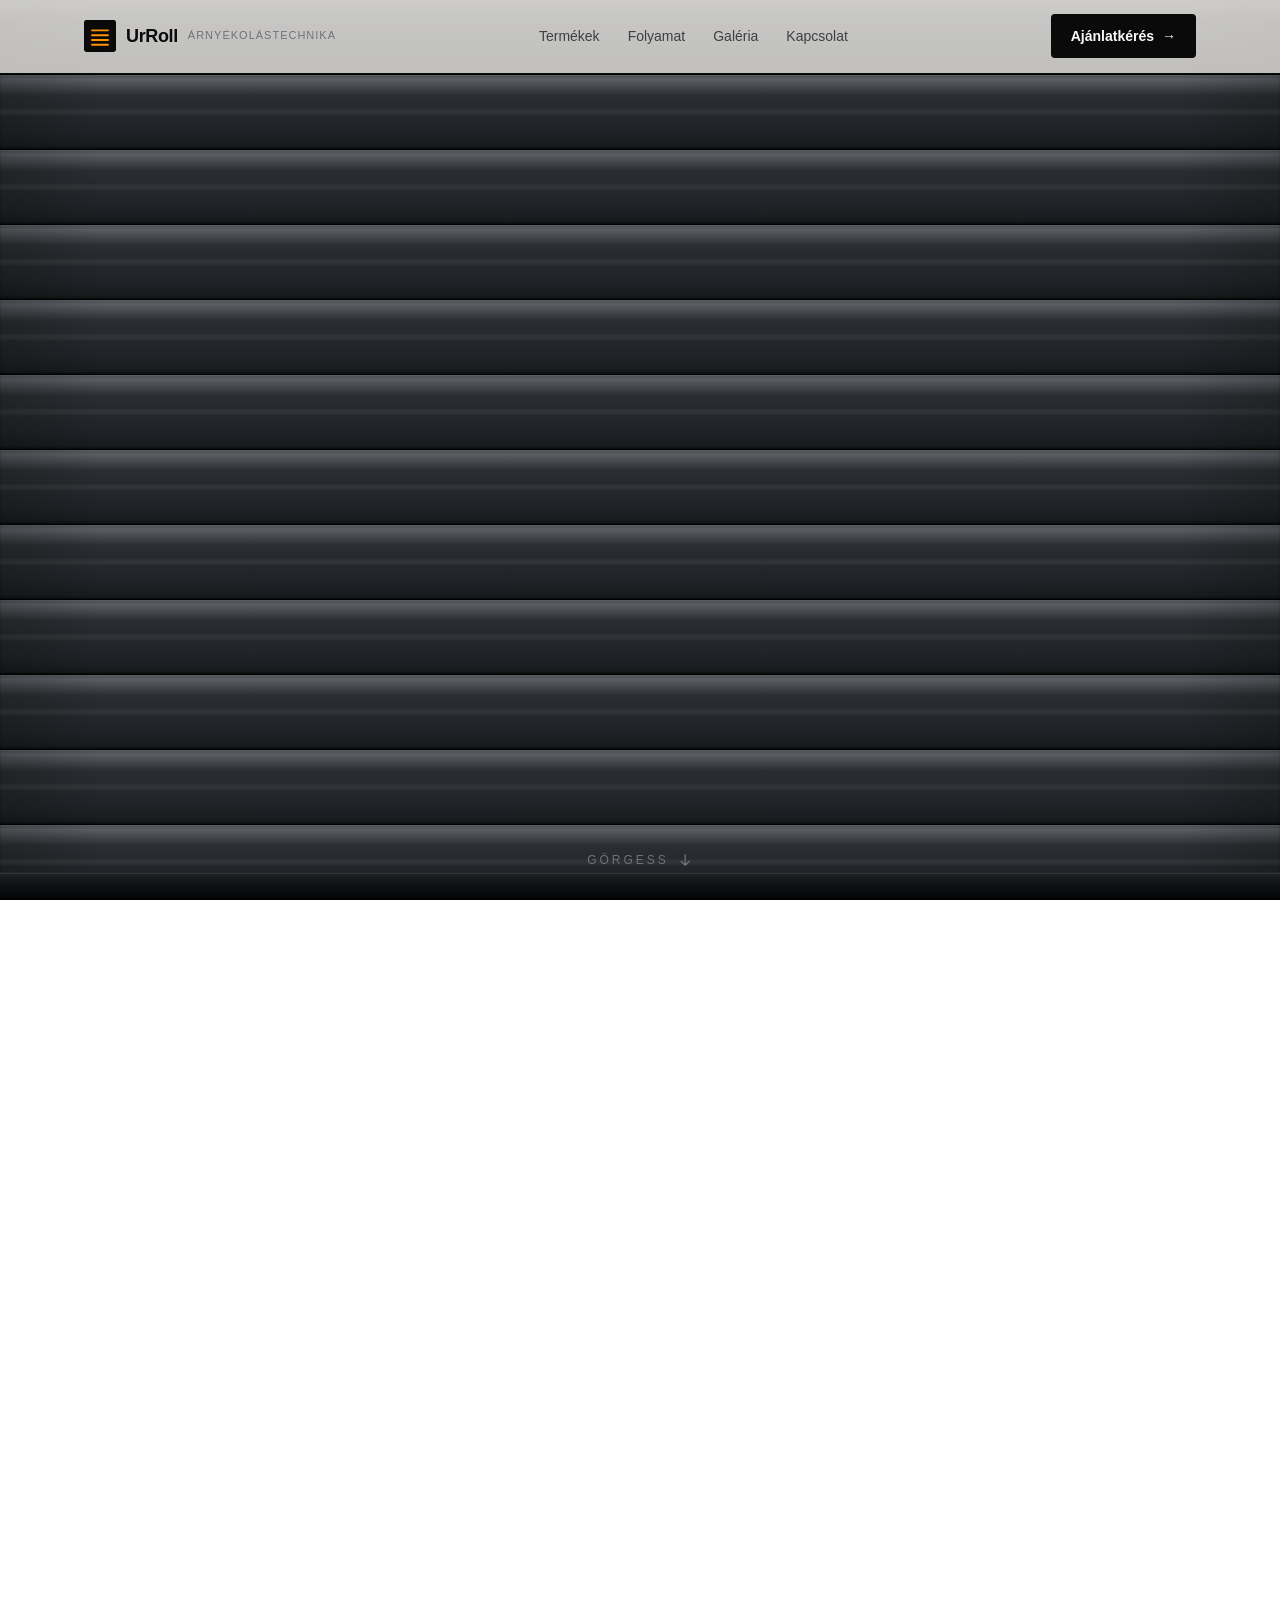
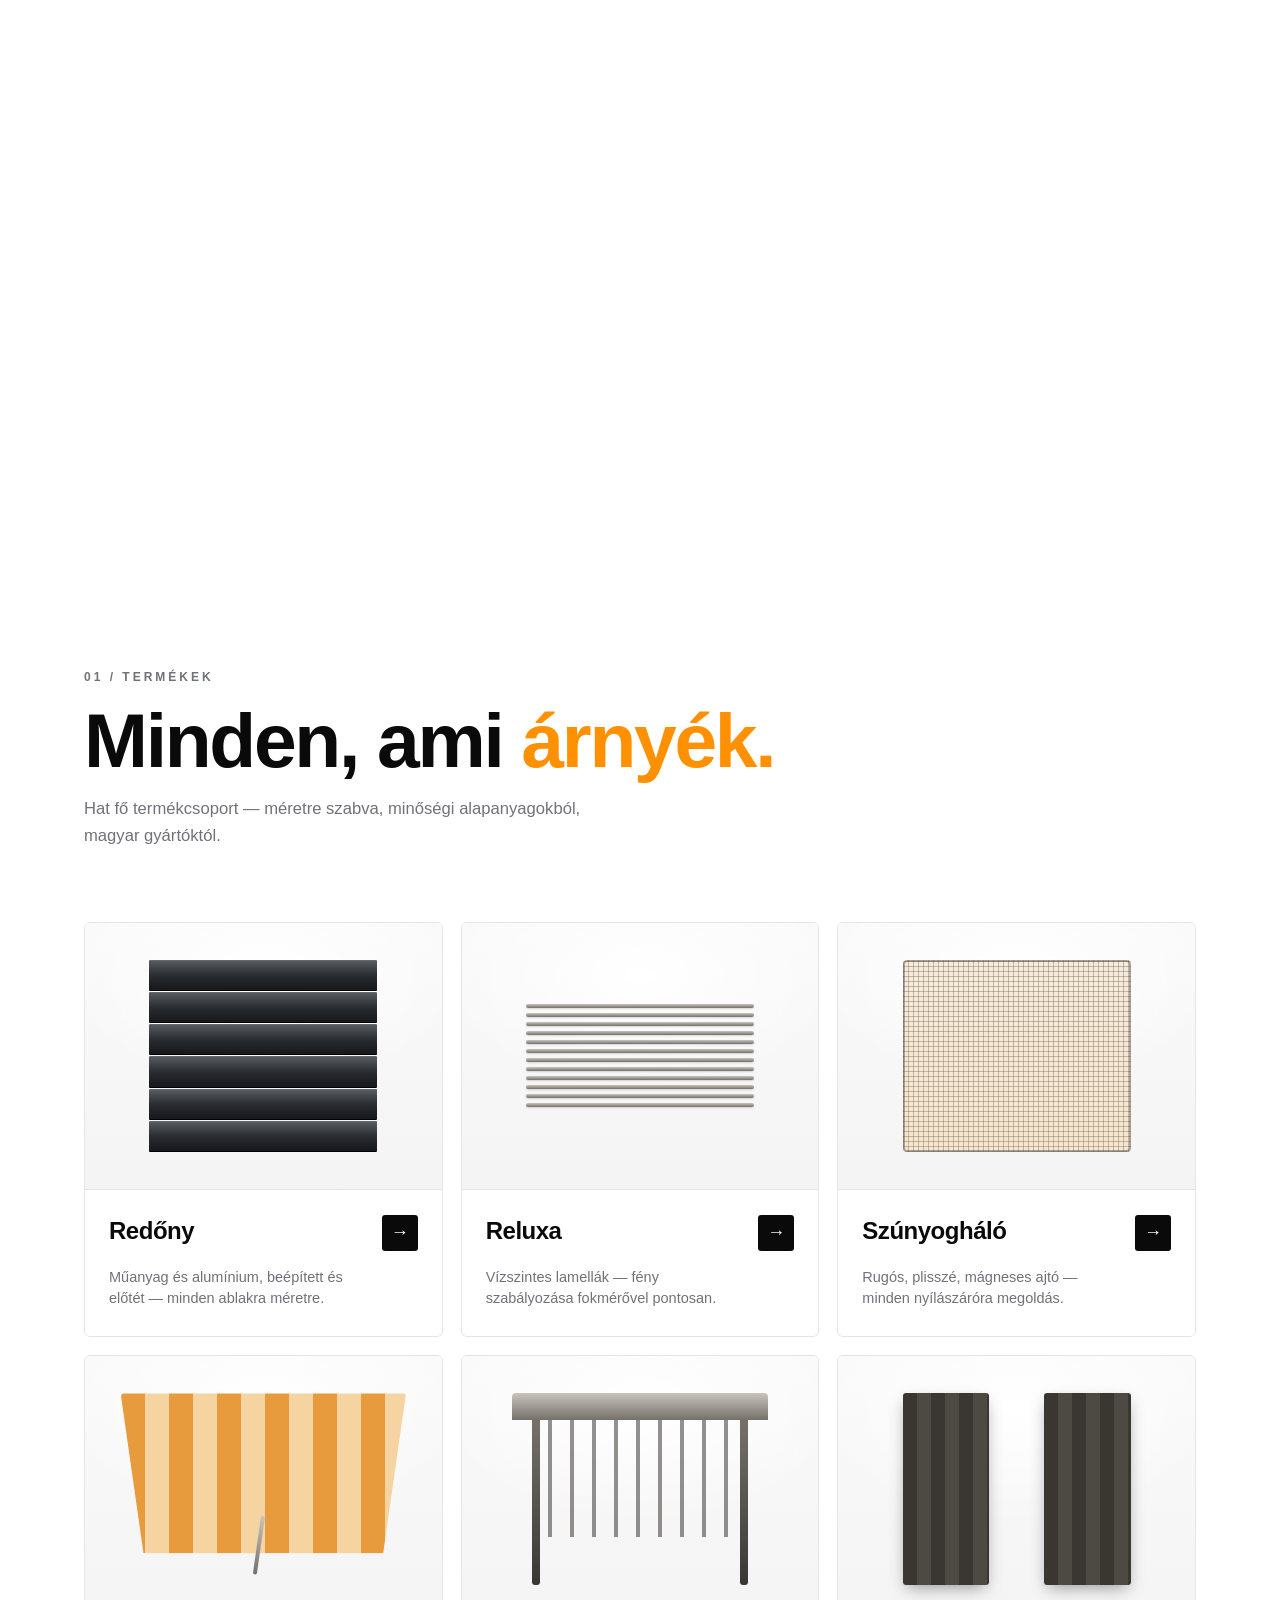
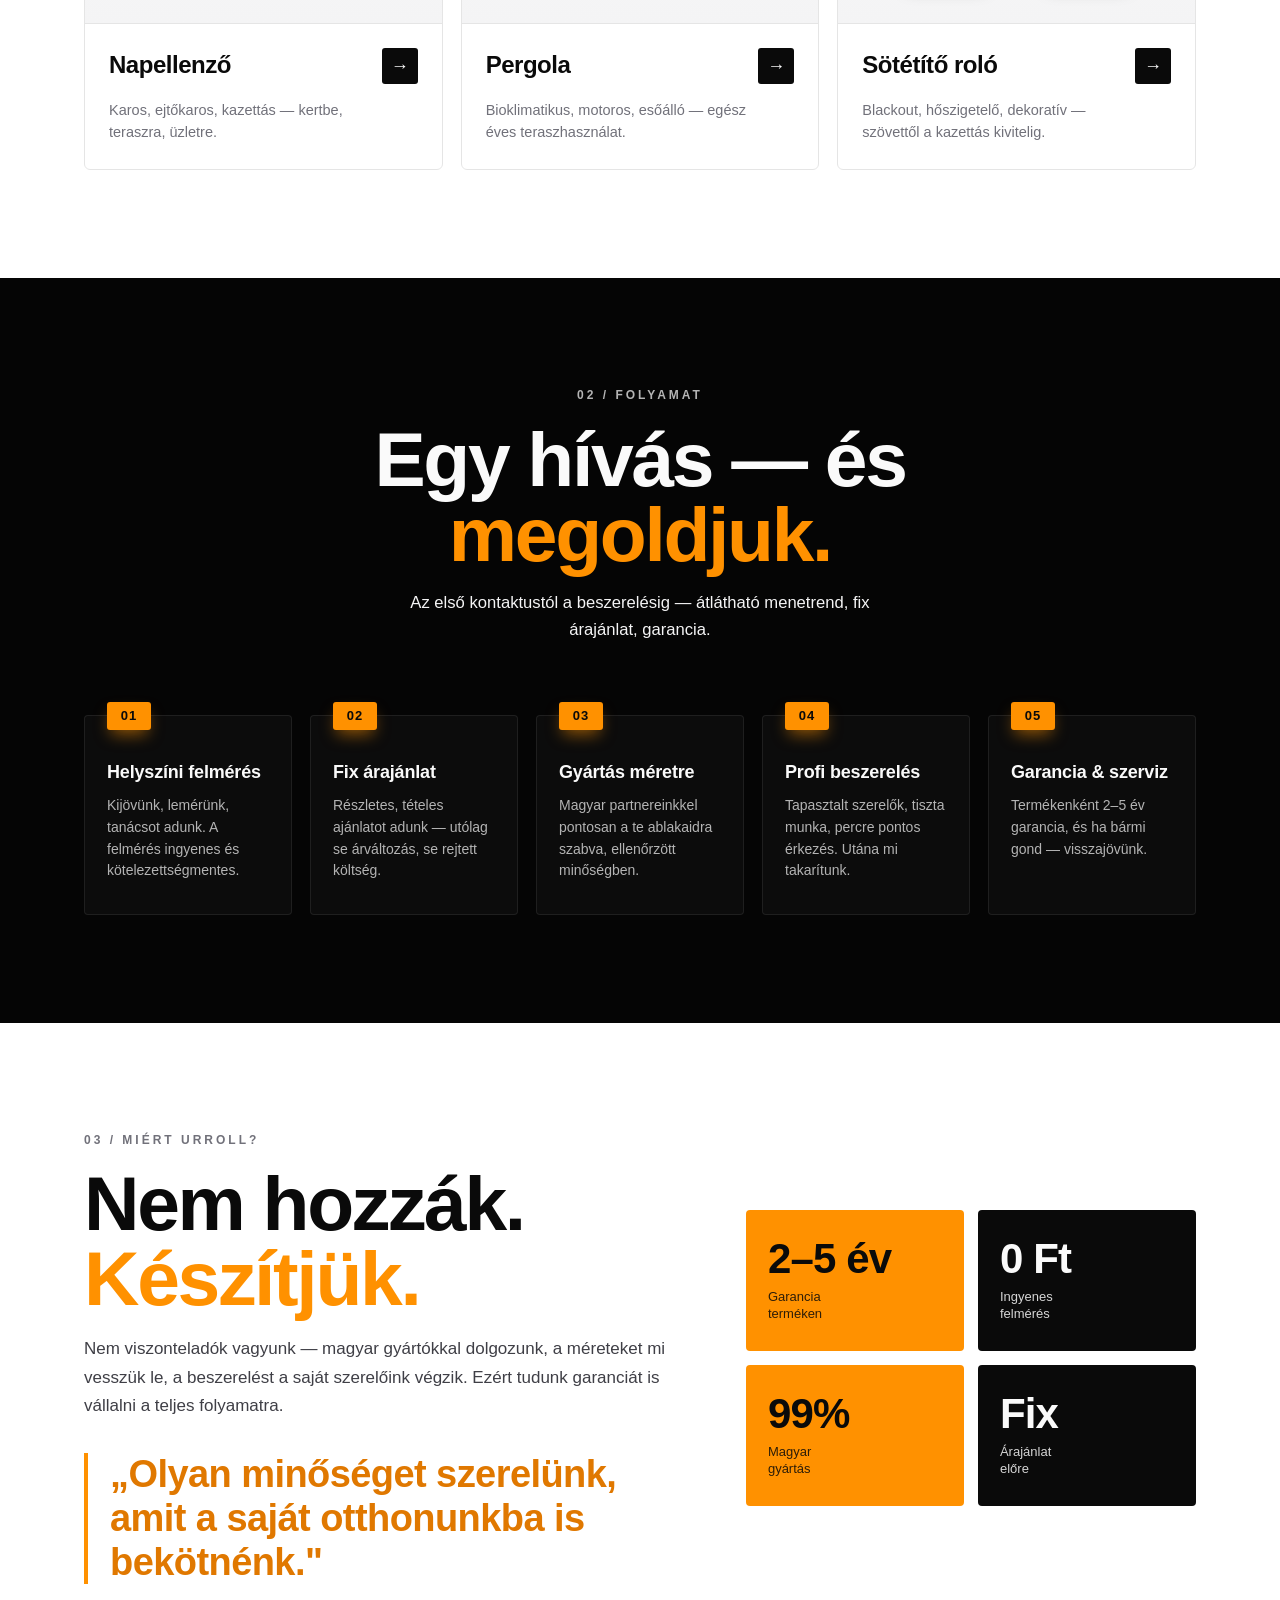
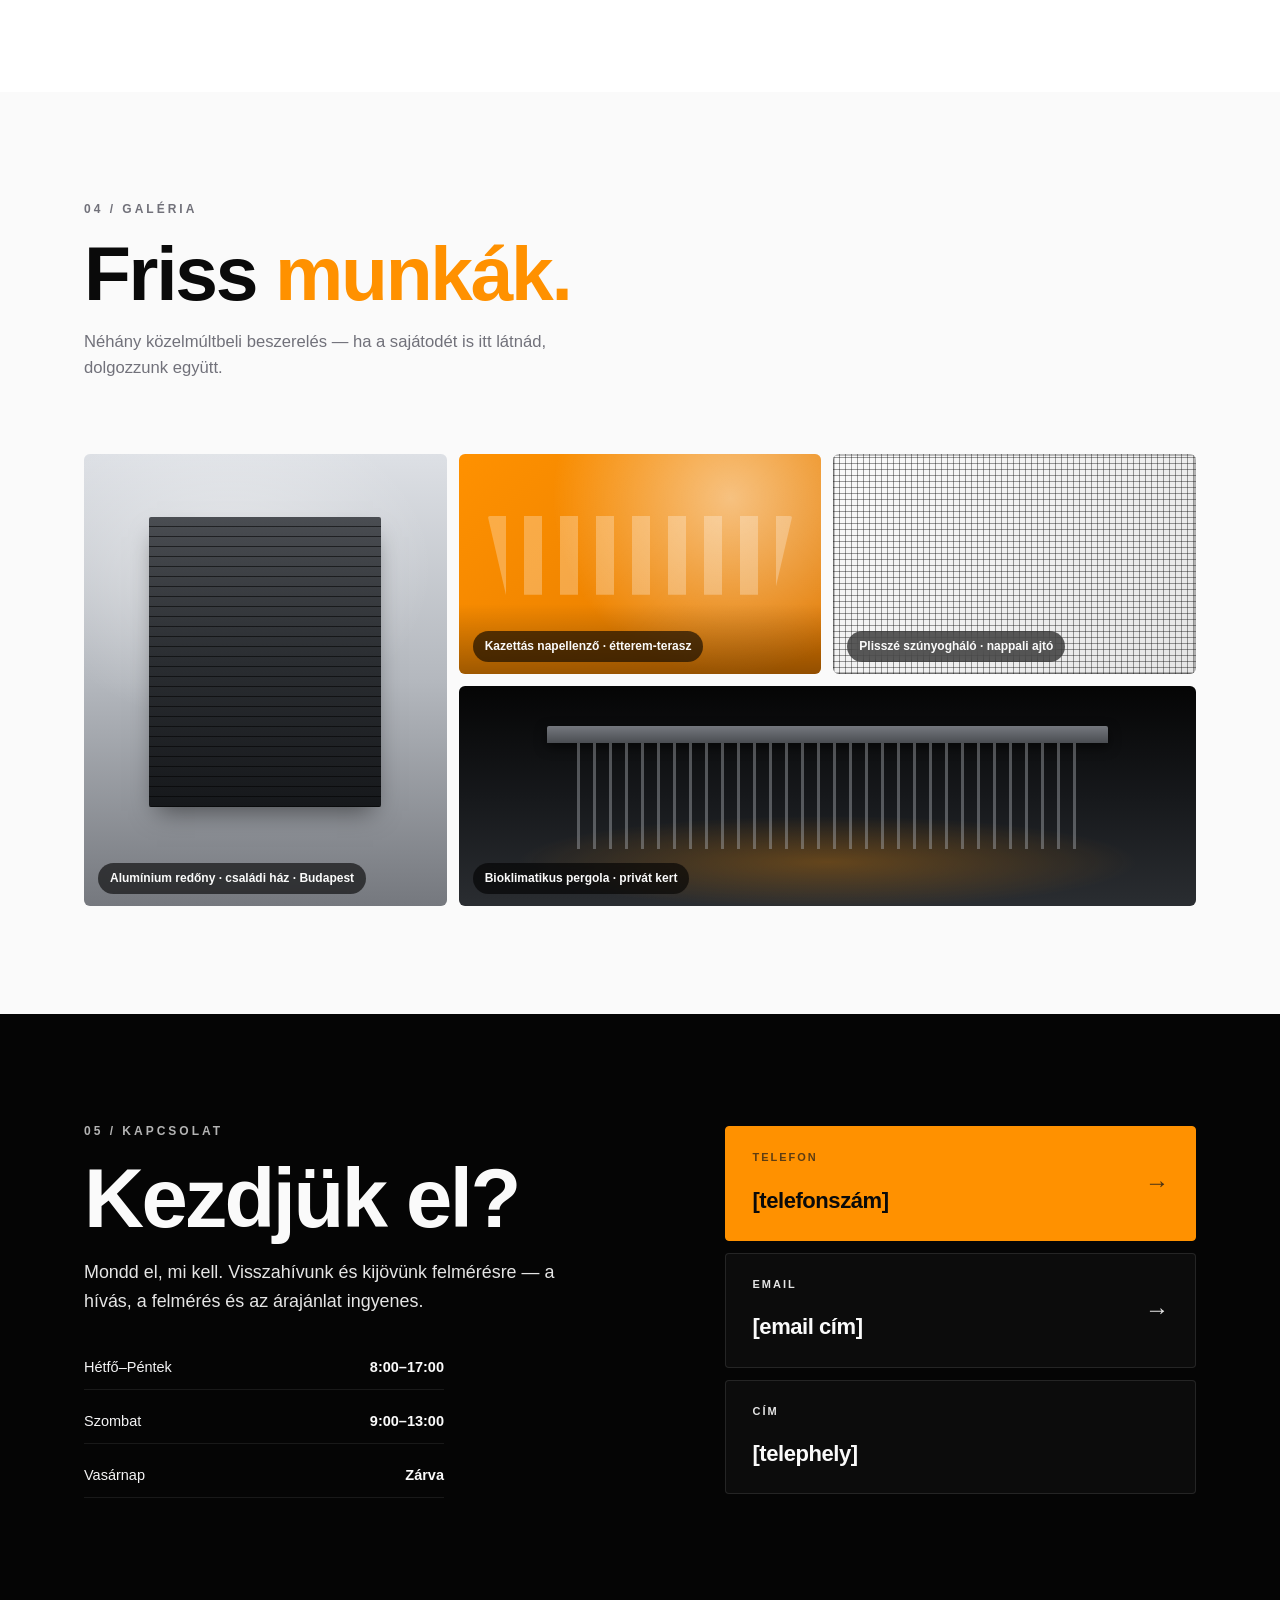
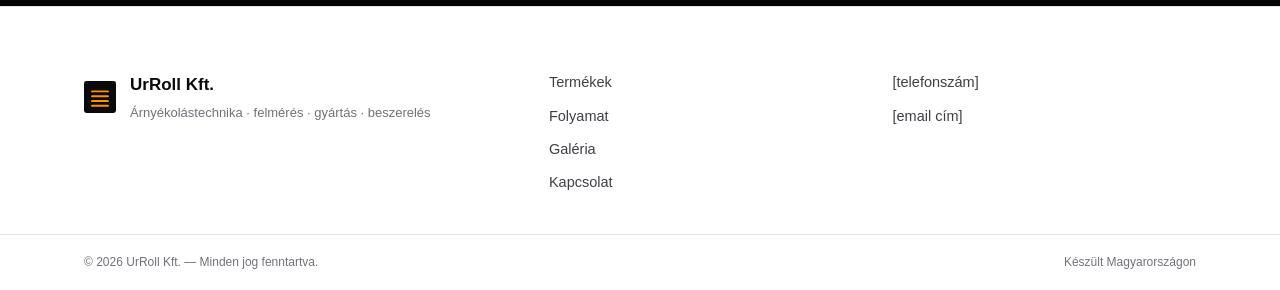
==== commit cdafd410: "UrRoll: modernize — anthrazit aluminum blind + cleaner palette Hero blind: - Wood texture → anthrazi" ====
--- a/urroll/index.html
+++ b/urroll/index.html
@@ -14,9 +14,9 @@
   <div class="nav-inner">
     <a class="brand" href="#top" aria-label="UrRoll kezdőlap">
       <svg class="brand-mark" viewBox="0 0 40 40" aria-hidden="true">
-        <!-- Stilizált redőny ikon: 4 vízszintes vonal -->
-        <rect width="40" height="40" rx="9" fill="#1a1a1a"/>
-        <g stroke="#E89B3C" stroke-width="2.4" stroke-linecap="round">
+        <!-- Stilizált redőny ikon: 4 vízszintes vonal, anthrazit + amber -->
+        <rect width="40" height="40" rx="3" fill="#0a0a0a"/>
+        <g stroke="#FF9100" stroke-width="2.4" stroke-linecap="round">
           <line x1="10" y1="13" x2="30" y2="13"/>
           <line x1="10" y1="19" x2="30" y2="19"/>
           <line x1="10" y1="25" x2="30" y2="25"/>
@@ -412,8 +412,8 @@
     <div class="container foot-grid">
       <div class="foot-brand">
         <svg class="brand-mark" viewBox="0 0 40 40" aria-hidden="true">
-          <rect width="40" height="40" rx="9" fill="#1a1a1a"/>
-          <g stroke="#E89B3C" stroke-width="2.4" stroke-linecap="round">
+          <rect width="40" height="40" rx="3" fill="#0a0a0a"/>
+          <g stroke="#FF9100" stroke-width="2.4" stroke-linecap="round">
             <line x1="10" y1="13" x2="30" y2="13"/>
             <line x1="10" y1="19" x2="30" y2="19"/>
             <line x1="10" y1="25" x2="30" y2="25"/>
--- a/urroll/styles.css
+++ b/urroll/styles.css
@@ -3,26 +3,26 @@
    Letisztult, fiatalos, eye-catching scroll-driven hero
    ═══════════════════════════════════════════════════════════════ */
 :root {
-  /* Színpaletta — meleg krém + szénszürke + borostyán */
-  --cream:        #FAF7F2;
-  --cream-50:     #FFFEFB;
-  --cream-100:    #F4EFE6;
-  --cream-200:    #EBE3D4;
-  --ink-300:      #C9C4BC;
-  --ink-500:      #75716A;
-  --ink-700:      #3A3733;
-  --ink-900:      #1A1A1A;
-  --ink-950:      #0D0D0D;
-
-  --amber:        #E89B3C;      /* signature warm */
-  --amber-dark:   #C77C20;
+  /* Színpaletta — modern minimalista: pure white + sharp black + amber accent */
+  --cream:        #FFFFFF;      /* főháttér: tiszta fehér */
+  --cream-50:     #FAFAFA;
+  --cream-100:    #F4F4F5;
+  --cream-200:    #E5E5E5;
+  --ink-300:      #B4B4B4;
+  --ink-500:      #71717A;
+  --ink-700:      #3F3F46;
+  --ink-900:      #0A0A0A;
+  --ink-950:      #050505;
+
+  --amber:        #FF9100;      /* electric amber — modernebb, telítettebb */
+  --amber-dark:   #E07800;
   --amber-soft:   #FFE5C5;
 
-  /* Fa-textúrás redőny lamella */
-  --slat-top:     #B57F47;
-  --slat-mid:     #8A5827;
-  --slat-bot:     #5A3818;
-  --slat-shadow:  rgba(0,0,0,.35);
+  /* Anthrazit alumínium redőny lamella — RAL 7016 hangulat */
+  --slat-top:     #4A4D52;      /* felső él highlight */
+  --slat-mid:     #2A2D31;      /* fő szín */
+  --slat-bot:     #16181B;      /* alsó él árnyék */
+  --slat-shadow:  rgba(0,0,0,.55);
 
   /* Fő tipográfia */
   --font-display: "Archivo", "Helvetica Neue", Helvetica, Arial, sans-serif;
@@ -153,7 +153,7 @@
   align-items: center;
   gap: 8px;
   padding: 11px 20px;
-  border-radius: 999px;
+  border-radius: 4px;
   background: var(--ink-900);
   color: var(--cream-50);
   font-weight: 600;
@@ -230,7 +230,7 @@
   align-items: center;
   gap: 10px;
   padding: 16px 28px;
-  border-radius: 999px;
+  border-radius: 4px;
   font-weight: 700;
   font-size: 15px;
   cursor: pointer;
@@ -286,19 +286,19 @@
   isolation: isolate;
 }
 
-/* ─── ① háttér: meleg „kintről" érkező napsütés ─── */
+/* ─── ① háttér: hűvös, tiszta fény + minimal grid (modern interior érzet) ─── */
 .hero-bg {
   position: absolute;
   inset: 0;
   z-index: 0;
-  background: linear-gradient(180deg, #fff8ed 0%, #fbe6c8 60%, #f5d4a2 100%);
+  background: linear-gradient(180deg, #FFFFFF 0%, #F0F0F0 100%);
 }
 .hero-bg-glow {
   position: absolute;
   inset: 0;
   background:
-    radial-gradient(ellipse 70% 60% at 65% 38%, rgba(255, 220, 160, .9), transparent 60%),
-    radial-gradient(ellipse 50% 40% at 30% 70%, rgba(232, 155, 60, .25), transparent 70%);
+    radial-gradient(ellipse 75% 55% at 70% 38%, rgba(255, 145, 0, .14), transparent 60%),
+    radial-gradient(ellipse 60% 50% at 25% 78%, rgba(10, 10, 10, .06), transparent 70%);
 }
 .hero-bg-window {
   position: absolute;
@@ -308,57 +308,61 @@
   justify-content: center;
 }
 .window-pane {
-  width: min(900px, 78vw);
+  width: min(960px, 80vw);
   aspect-ratio: 16 / 10;
-  background: linear-gradient(180deg, #fff 0%, #fffbf3 100%);
-  border-radius: 14px;
+  background: linear-gradient(180deg, #FFFFFF 0%, #FAFAFA 100%);
+  border-radius: 4px;       /* kevésbé kerek — modern minimal */
   box-shadow:
-    0 50px 100px -40px rgba(58, 55, 51, .25),
-    0 4px 12px rgba(0,0,0,.08);
+    0 50px 100px -40px rgba(10, 10, 10, .15),
+    0 4px 12px rgba(0,0,0,.05);
   overflow: hidden;
   position: relative;
 }
 .window-pane::before {
-  /* window cross — vékony középső léc */
+  /* modern minimalist ablakkereszt — vékonyabb */
   content: "";
   position: absolute;
   inset: 0;
   background:
-    linear-gradient(180deg, transparent 49.7%, rgba(0,0,0,.12) 49.7%, rgba(0,0,0,.12) 50.3%, transparent 50.3%),
-    linear-gradient(90deg, transparent 49.7%, rgba(0,0,0,.12) 49.7%, rgba(0,0,0,.12) 50.3%, transparent 50.3%);
+    linear-gradient(180deg, transparent 49.85%, rgba(10,10,10,.18) 49.85%, rgba(10,10,10,.18) 50.15%, transparent 50.15%),
+    linear-gradient(90deg, transparent 49.85%, rgba(10,10,10,.18) 49.85%, rgba(10,10,10,.18) 50.15%, transparent 50.15%);
   pointer-events: none;
   z-index: 2;
 }
 .landscape {
   position: absolute;
   inset: 0;
-  background: linear-gradient(180deg, #cfe2ff 0%, #ffd8a7 70%, #ffb070 100%);
+  /* napszemüveg-érzet: cool sky → warm horizon — modern de mégis fényes */
+  background:
+    linear-gradient(180deg,
+      #E8EEF5 0%,
+      #FFE9C2 60%,
+      #FFB477 90%,
+      #FF9100 100%);
 }
 .sun {
   position: absolute;
-  top: 22%; left: 62%;
-  width: 110px; height: 110px;
+  top: 24%; left: 62%;
+  width: 96px; height: 96px;
   border-radius: 50%;
-  background: radial-gradient(circle, #fff8e0 0%, #ffd47a 50%, rgba(255,170,90,0) 75%);
-  filter: blur(1px);
+  background: radial-gradient(circle, #FFFFFF 0%, #FFE5C5 45%, rgba(255,145,0,0) 75%);
 }
 .hills {
   position: absolute;
   left: -10%; right: -10%;
   bottom: 0;
-  height: 50%;
+  height: 40%;
 }
 .hills-far {
-  bottom: 18%;
-  background:
-    radial-gradient(ellipse 60% 100% at 30% 100%, #8aa6b8 0%, transparent 70%),
-    radial-gradient(ellipse 70% 100% at 75% 100%, #6f8b9e 0%, transparent 70%);
-  opacity: .6;
+  bottom: 24%;
+  background:
+    radial-gradient(ellipse 60% 100% at 30% 100%, rgba(60,80,110,.4) 0%, transparent 70%),
+    radial-gradient(ellipse 70% 100% at 75% 100%, rgba(50,70,100,.4) 0%, transparent 70%);
 }
 .hills-near {
   background:
-    radial-gradient(ellipse 80% 100% at 20% 100%, #4a3d2b 0%, transparent 60%),
-    radial-gradient(ellipse 90% 100% at 80% 100%, #3a2f20 0%, transparent 60%);
+    radial-gradient(ellipse 80% 100% at 20% 100%, #1F2226 0%, transparent 60%),
+    radial-gradient(ellipse 90% 100% at 80% 100%, #16181B 0%, transparent 60%);
 }
 
 /* ─── ② szöveg középen, redőny mögött látható (mert blind transparency-vel kezdődik) ─── */
@@ -444,37 +448,47 @@
 }
 .slat {
   flex: 1 1 0;
-  /* fa-redőny lamella — meleg gradiensekkel + alsó árnyékkal */
-  background:
-    /* belső világos sáv (a lamella görbéje miatt) */
+  /* Modern anthrazit alumínium lamella — fémes fényjáték */
+  background:
+    /* keskeny felső highlight — kintről jövő fény */
     linear-gradient(180deg,
       var(--slat-top) 0%,
-      #c98e54 15%,
-      var(--slat-mid) 50%,
-      #6e431f 80%,
+      #5a5d62 6%,
+      var(--slat-mid) 28%,
+      #1f2226 78%,
       var(--slat-bot) 100%);
-  border-bottom: 1px solid rgba(0,0,0,.45);
+  border-bottom: 1px solid #000;
   box-shadow:
-    inset 0 -3px 4px -2px rgba(0,0,0,.6),
-    inset 0 2px 2px -1px rgba(255,210,150,.25);
+    inset 0 -2px 3px -1px rgba(0,0,0,.7),
+    inset 0 1px 0 rgba(255,255,255,.08);
   position: relative;
 }
 .slat::before {
-  /* finom keresztcsíkozás — fa-erezet illúzió */
+  /* finom vízszintes refraktivitás-vonal — fémes anyagra utal */
   content: "";
   position: absolute;
   inset: 0;
-  background-image:
-    repeating-linear-gradient(90deg,
-      rgba(0,0,0,.05) 0,
-      rgba(0,0,0,.05) 2px,
-      transparent 2px,
-      transparent 24px),
-    repeating-linear-gradient(180deg,
-      rgba(255,200,140,.06) 0,
-      rgba(255,200,140,.06) 1px,
-      transparent 1px,
-      transparent 9px);
+  background:
+    linear-gradient(180deg,
+      transparent 0%,
+      transparent 45%,
+      rgba(255,255,255,.04) 47%,
+      rgba(255,255,255,.06) 50%,
+      rgba(255,255,255,.04) 53%,
+      transparent 55%);
+  pointer-events: none;
+}
+.slat::after {
+  /* két oldali sötét gradiens — hosszanti perspektíva */
+  content: "";
+  position: absolute;
+  inset: 0;
+  background:
+    linear-gradient(90deg,
+      rgba(0,0,0,.18) 0%,
+      transparent 8%,
+      transparent 92%,
+      rgba(0,0,0,.18) 100%);
   pointer-events: none;
 }
 
@@ -493,28 +507,28 @@
 .rail-bar {
   position: absolute;
   inset: 0;
-  background: linear-gradient(180deg, #2a1b0d 0%, #1a0f06 50%, #0f0903 100%);
-  border-top: 1px solid rgba(255,200,140,.25);
-  border-bottom: 2px solid rgba(0,0,0,.5);
+  background: linear-gradient(180deg, #1f2226 0%, #0e1013 50%, #050606 100%);
+  border-top: 1px solid rgba(255,255,255,.12);
+  border-bottom: 2px solid #000;
   box-shadow:
-    0 8px 16px -4px rgba(0,0,0,.4),
-    inset 0 1px 0 rgba(255,200,140,.18);
+    0 12px 22px -6px rgba(0,0,0,.55),
+    inset 0 1px 0 rgba(255,255,255,.08);
 }
 .rail-cord {
   position: absolute;
   top: 100%;
-  width: 2px;
-  height: 80px;
-  background: linear-gradient(180deg, rgba(0,0,0,.5), rgba(0,0,0,.1));
+  width: 1.5px;
+  height: 64px;
+  background: linear-gradient(180deg, rgba(0,0,0,.6), rgba(0,0,0,.1));
 }
 .rail-cord::after {
   content: "";
   position: absolute;
-  bottom: -6px; left: -3px;
-  width: 8px; height: 8px;
+  bottom: -5px; left: -2.5px;
+  width: 6.5px; height: 6.5px;
   border-radius: 50%;
-  background: #2a1b0d;
-  box-shadow: 0 2px 4px rgba(0,0,0,.4);
+  background: #1a1a1a;
+  box-shadow: 0 2px 4px rgba(0,0,0,.5);
 }
 .rail-cord--l { left: 12%; }
 .rail-cord--r { right: 12%; }
@@ -532,9 +546,9 @@
 
 .product {
   position: relative;
-  background: var(--cream-50);
+  background: var(--cream);
   border: 1px solid var(--cream-200);
-  border-radius: 22px;
+  border-radius: 6px;       /* élesebb, modern minimal */
   overflow: hidden;
   display: flex;
   flex-direction: column;
@@ -544,11 +558,14 @@
 .product:hover {
   transform: translateY(-6px);
   border-color: var(--ink-900);
-  box-shadow: 0 32px 60px -28px rgba(58,55,51,.25);
+  box-shadow: 0 32px 60px -28px rgba(10,10,10,.2);
 }
 .product-visual {
   aspect-ratio: 4 / 3;
-  background: linear-gradient(135deg, var(--cream-100) 0%, var(--cream-200) 100%);
+  background:
+    radial-gradient(ellipse 80% 60% at 50% 20%, rgba(255,255,255,1), transparent 70%),
+    linear-gradient(180deg, var(--cream-50) 0%, var(--cream-100) 100%);
+  border-bottom: 1px solid var(--cream-200);
   position: relative;
   overflow: hidden;
 }
@@ -559,17 +576,18 @@
   inset: 14% 18%;
 }
 
-/* Redőny */
+/* Redőny — modern anthrazit */
 .pv-redony {
   display: flex;
   flex-direction: column;
-  gap: 2px;
+  gap: 1px;
 }
 .pv-slat {
   flex: 1;
-  background: linear-gradient(180deg, var(--slat-top) 0%, var(--slat-mid) 60%, var(--slat-bot) 100%);
-  border-bottom: 1px solid rgba(0,0,0,.4);
-  border-radius: 2px;
+  background: linear-gradient(180deg, #5a5d62 0%, #2a2d31 50%, #16181b 100%);
+  border-bottom: 1px solid #000;
+  border-radius: 1px;
+  box-shadow: inset 0 1px 0 rgba(255,255,255,.08);
 }
 
 /* Reluxa — vékony vízszintes lamellák */
@@ -701,7 +719,7 @@
   grid-column: 2;
   grid-row: 1;
   width: 36px; height: 36px;
-  border-radius: 999px;
+  border-radius: 3px;
   background: var(--ink-900);
   color: var(--cream-50);
   display: inline-flex;
@@ -733,9 +751,9 @@
 .process-step {
   position: relative;
   padding: 32px 22px;
-  background: rgba(255,255,255,.04);
+  background: rgba(255,255,255,.03);
   border: 1px solid rgba(255,255,255,.08);
-  border-radius: 18px;
+  border-radius: 4px;
   transition: background .3s var(--ease-out), border-color .3s var(--ease-out);
 }
 .process-step:hover {
@@ -744,19 +762,19 @@
 }
 .process-num {
   position: absolute;
-  top: -16px; left: 22px;
+  top: -14px; left: 22px;
   display: flex;
   align-items: center;
   justify-content: center;
-  width: 42px; height: 32px;
-  border-radius: 999px;
+  width: 44px; height: 28px;
+  border-radius: 3px;
   background: var(--amber);
   color: var(--ink-900);
   font-family: var(--font-display);
   font-weight: 900;
   font-size: 13px;
   letter-spacing: 1px;
-  box-shadow: 0 8px 16px -4px rgba(232,155,60,.5);
+  box-shadow: 0 8px 16px -4px rgba(255,145,0,.55);
 }
 .process-step h3 {
   font-family: var(--font-display);
@@ -824,7 +842,7 @@
   padding: 28px 22px;
   background: var(--ink-900);
   color: var(--cream-50);
-  border-radius: 18px;
+  border-radius: 4px;
   overflow: hidden;
 }
 .badge:nth-child(odd) {
@@ -851,20 +869,20 @@
 /* ═══════════════════════════════════════════════════════════════
    GALÉRIA — bento-grid CSS-art placeholders
    ═══════════════════════════════════════════════════════════════ */
-.section--gallery { background: var(--cream-100); }
+.section--gallery { background: var(--cream-50); }
 .gallery {
   display: grid;
   grid-template-columns: repeat(3, 1fr);
   grid-auto-rows: 220px;
-  gap: 16px;
+  gap: 12px;
 }
 @media (max-width: 780px) { .gallery { grid-template-columns: repeat(2, 1fr); } }
 .gal-item {
   position: relative;
   margin: 0;
-  border-radius: 18px;
+  border-radius: 6px;
   overflow: hidden;
-  background: var(--cream-200);
+  background: var(--cream-100);
   transition: transform .4s var(--ease-out);
 }
 .gal-item:hover { transform: translateY(-4px); }
@@ -879,48 +897,41 @@
   transition: transform .8s var(--ease-out);
 }
 .gal-item:hover .gal-photo { transform: scale(1.04); }
-/* CSS-art placeholder hátterek (amíg nincs valódi fotó) */
+/* CSS-art placeholder hátterek — modern minimal (amíg nincs valódi fotó) */
 .gal-1 {
   background:
-    radial-gradient(ellipse 80% 50% at 40% 25%, rgba(255,230,180,.45), transparent 70%),
-    linear-gradient(180deg, #d8c5a3 0%, #b09373 40%, #7e6549 100%);
+    radial-gradient(ellipse 80% 50% at 40% 25%, rgba(255,255,255,.45), transparent 70%),
+    linear-gradient(180deg, #DDE0E5 0%, #B4B8BE 50%, #75787E 100%);
 }
 .gal-1::before {
   content: "";
   position: absolute; inset: 14% 18% 22% 18%;
-  border-radius: 8px;
-  background:
-    linear-gradient(180deg,
-      var(--slat-top) 0%,
-      var(--slat-mid) 50%,
-      var(--slat-bot) 100%);
-  box-shadow:
-    inset 0 0 0 2px rgba(0,0,0,.3),
-    0 12px 24px -8px rgba(0,0,0,.4);
+  border-radius: 2px;
+  background: linear-gradient(180deg, var(--slat-top) 0%, var(--slat-mid) 50%, var(--slat-bot) 100%);
+  box-shadow: 0 12px 24px -8px rgba(0,0,0,.5);
 }
 .gal-1::after {
   content: "";
   position: absolute; inset: 14% 18% 22% 18%;
   background-image: repeating-linear-gradient(180deg,
-    rgba(0,0,0,.4) 0, rgba(0,0,0,.4) 1px,
-    rgba(255,210,160,.18) 1px, rgba(255,210,160,.18) 10px,
-    rgba(0,0,0,.4) 10px, rgba(0,0,0,.4) 11px);
-  border-radius: 8px;
+    transparent 0, transparent 9px,
+    rgba(0,0,0,.55) 9px, rgba(0,0,0,.55) 10px);
+  border-radius: 2px;
 }
 .gal-2 {
   background:
-    radial-gradient(circle at 75% 25%, rgba(255,255,220,.7), transparent 50%),
-    linear-gradient(135deg, #e89b3c 0%, #c77c20 100%);
+    radial-gradient(circle at 75% 20%, rgba(255,255,255,.5), transparent 55%),
+    linear-gradient(135deg, #FF9100 0%, #E07800 100%);
 }
 .gal-2::before {
   content: "";
   position: absolute;
-  top: 28%; left: 8%; right: 8%; height: 32%;
+  top: 28%; left: 8%; right: 8%; height: 36%;
   background: repeating-linear-gradient(90deg,
-    rgba(255,255,255,.35) 0, rgba(255,255,255,.35) 16px,
-    transparent 16px, transparent 32px);
+    rgba(255,255,255,.28) 0, rgba(255,255,255,.28) 18px,
+    transparent 18px, transparent 36px);
   clip-path: polygon(0 0, 100% 0, 94% 100%, 6% 100%);
-  border-radius: 4px 4px 10px 10px;
+  border-radius: 2px 2px 6px 6px;
 }
 .gal-2::after {
   content: "";
@@ -929,33 +940,33 @@
 }
 .gal-3 {
   background:
-    repeating-linear-gradient(0deg,  rgba(58,55,51,.45) 0, rgba(58,55,51,.45) 1px, transparent 1px, transparent 6px),
-    repeating-linear-gradient(90deg, rgba(58,55,51,.45) 0, rgba(58,55,51,.45) 1px, transparent 1px, transparent 6px),
-    linear-gradient(135deg, #fffaf0 0%, #f5d4a2 100%);
-  box-shadow: inset 0 0 0 3px rgba(0,0,0,.3);
+    repeating-linear-gradient(0deg,  rgba(10,10,10,.4) 0, rgba(10,10,10,.4) 1px, transparent 1px, transparent 6px),
+    repeating-linear-gradient(90deg, rgba(10,10,10,.4) 0, rgba(10,10,10,.4) 1px, transparent 1px, transparent 6px),
+    linear-gradient(135deg, #FAFAFA 0%, #E5E5E5 100%);
+  box-shadow: inset 0 0 0 2px rgba(10,10,10,.25);
 }
 .gal-4 {
   background:
-    radial-gradient(ellipse 60% 30% at 50% 80%, rgba(232,155,60,.4), transparent 70%),
-    linear-gradient(180deg, #0d0d0d 0%, #1a1a1a 40%, #3A3733 100%);
+    radial-gradient(ellipse 60% 30% at 50% 80%, rgba(255,145,0,.3), transparent 70%),
+    linear-gradient(180deg, #050505 0%, #16181B 50%, #2A2D31 100%);
 }
 .gal-4::before {
-  /* Pergola tetőszerkezet */
+  /* Pergola tetőszerkezet — alumínium */
   content: "";
   position: absolute;
-  top: 18%; left: 12%; right: 12%; height: 12%;
-  background: linear-gradient(180deg, #c9c4bc 0%, #75716A 100%);
-  border-radius: 4px 4px 0 0;
-  box-shadow: 0 4px 12px rgba(0,0,0,.5);
+  top: 18%; left: 12%; right: 12%; height: 8%;
+  background: linear-gradient(180deg, #75787E 0%, #4A4D52 100%);
+  border-radius: 2px 2px 0 0;
+  box-shadow: 0 4px 12px rgba(0,0,0,.55);
 }
 .gal-4::after {
   /* Pergola lamellák */
   content: "";
   position: absolute;
-  top: 30%; left: 18%; right: 18%; bottom: 30%;
+  top: 26%; left: 16%; right: 16%; bottom: 26%;
   background: repeating-linear-gradient(90deg,
-    rgba(255,230,180,.3) 0, rgba(255,230,180,.3) 4px,
-    transparent 4px, transparent 18px);
+    rgba(180,184,190,.4) 0, rgba(180,184,190,.4) 3px,
+    transparent 3px, transparent 16px);
 }
 .gal-item figcaption {
   position: absolute;
@@ -1023,9 +1034,9 @@
   align-items: center;
   gap: 16px;
   padding: 22px 26px;
-  background: rgba(255,255,255,.04);
+  background: rgba(255,255,255,.03);
   border: 1px solid rgba(255,255,255,.1);
-  border-radius: 16px;
+  border-radius: 4px;
   transition: background .25s var(--ease-out), border-color .25s var(--ease-out), transform .25s var(--ease-out);
   color: var(--cream-50);
 }
